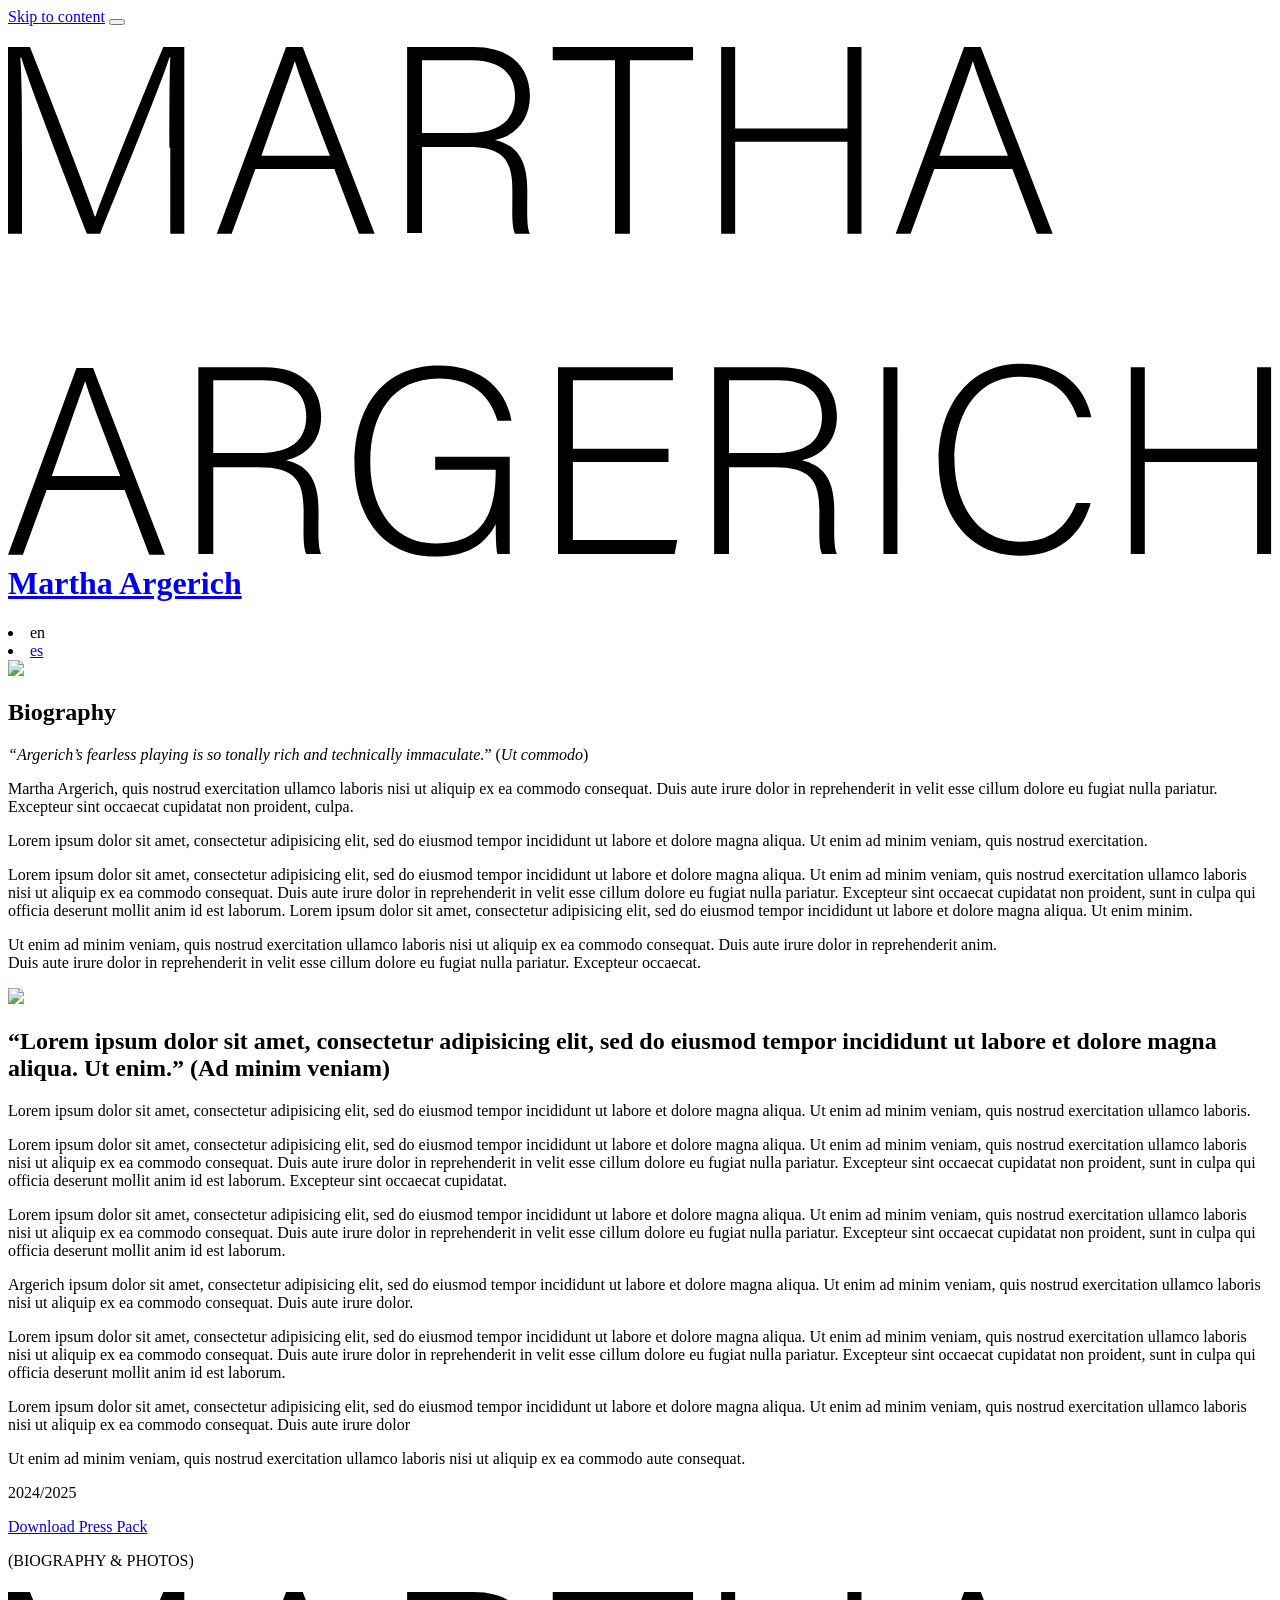
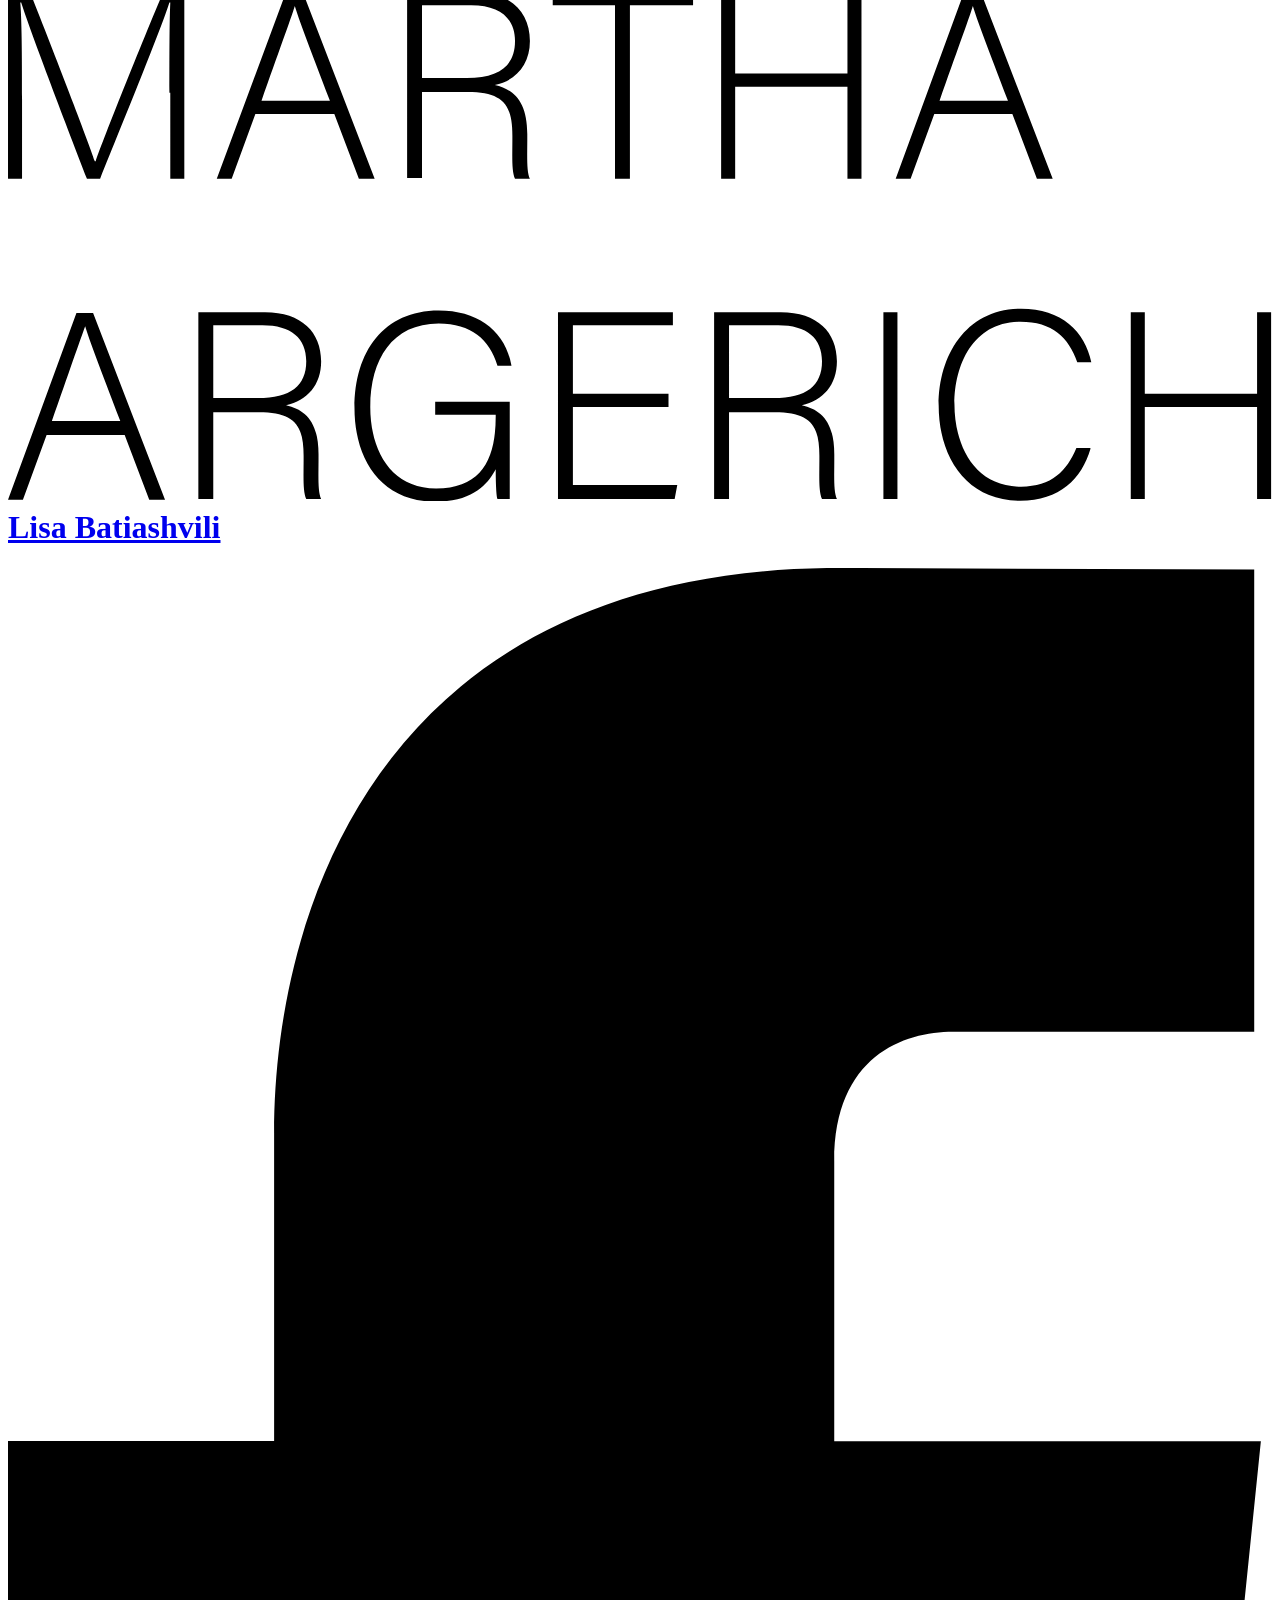
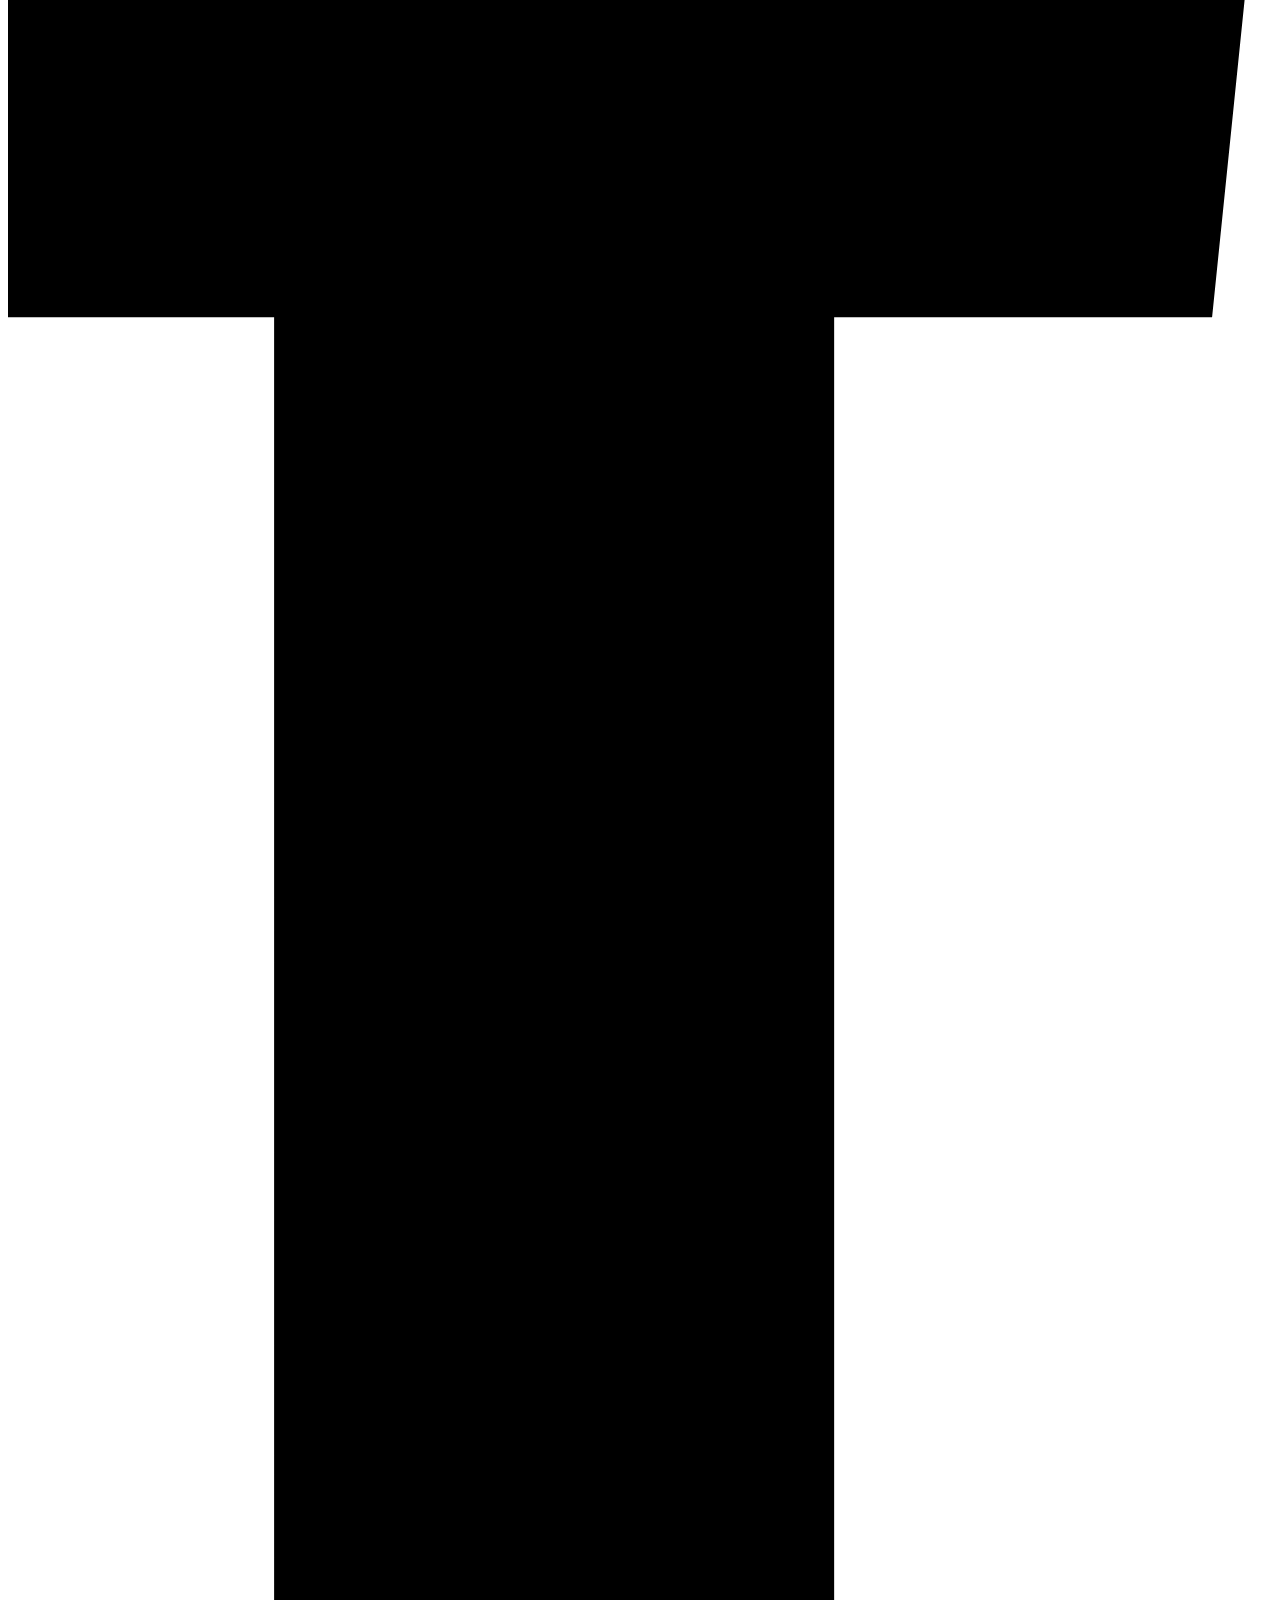
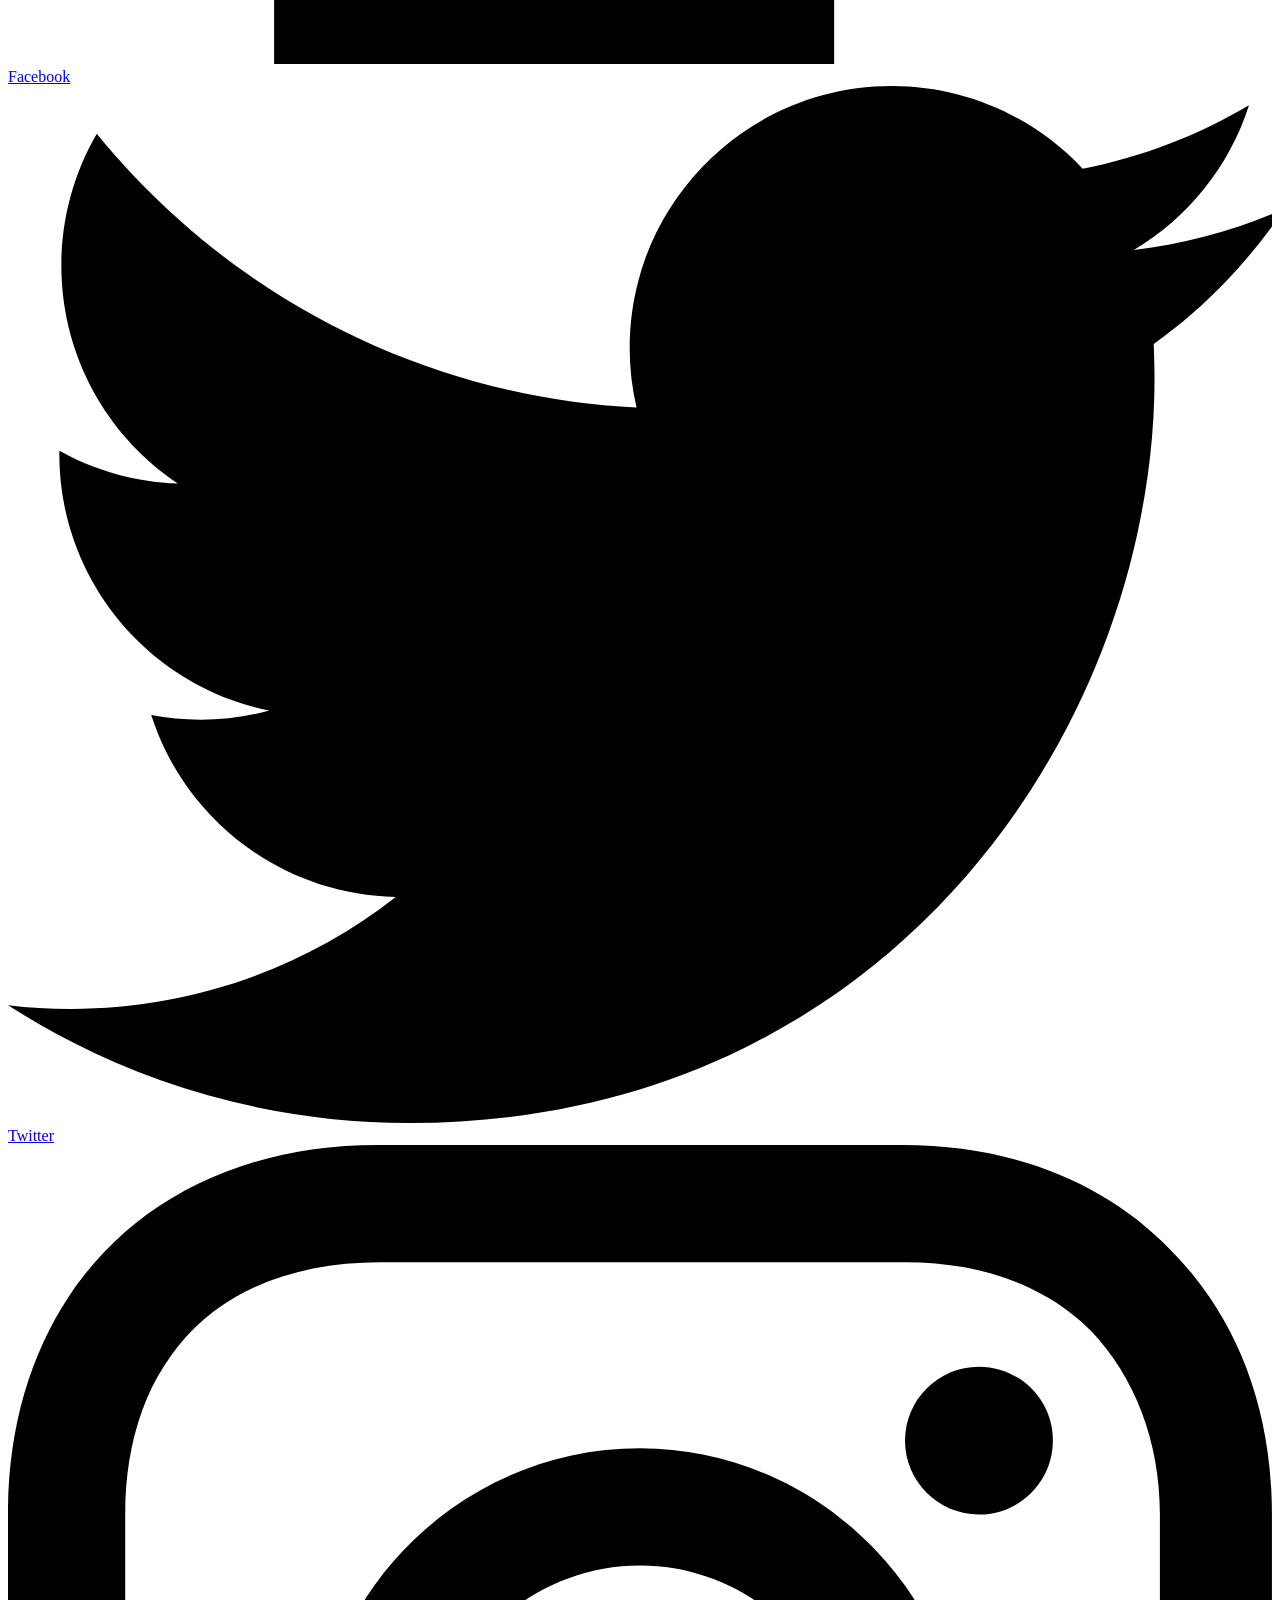
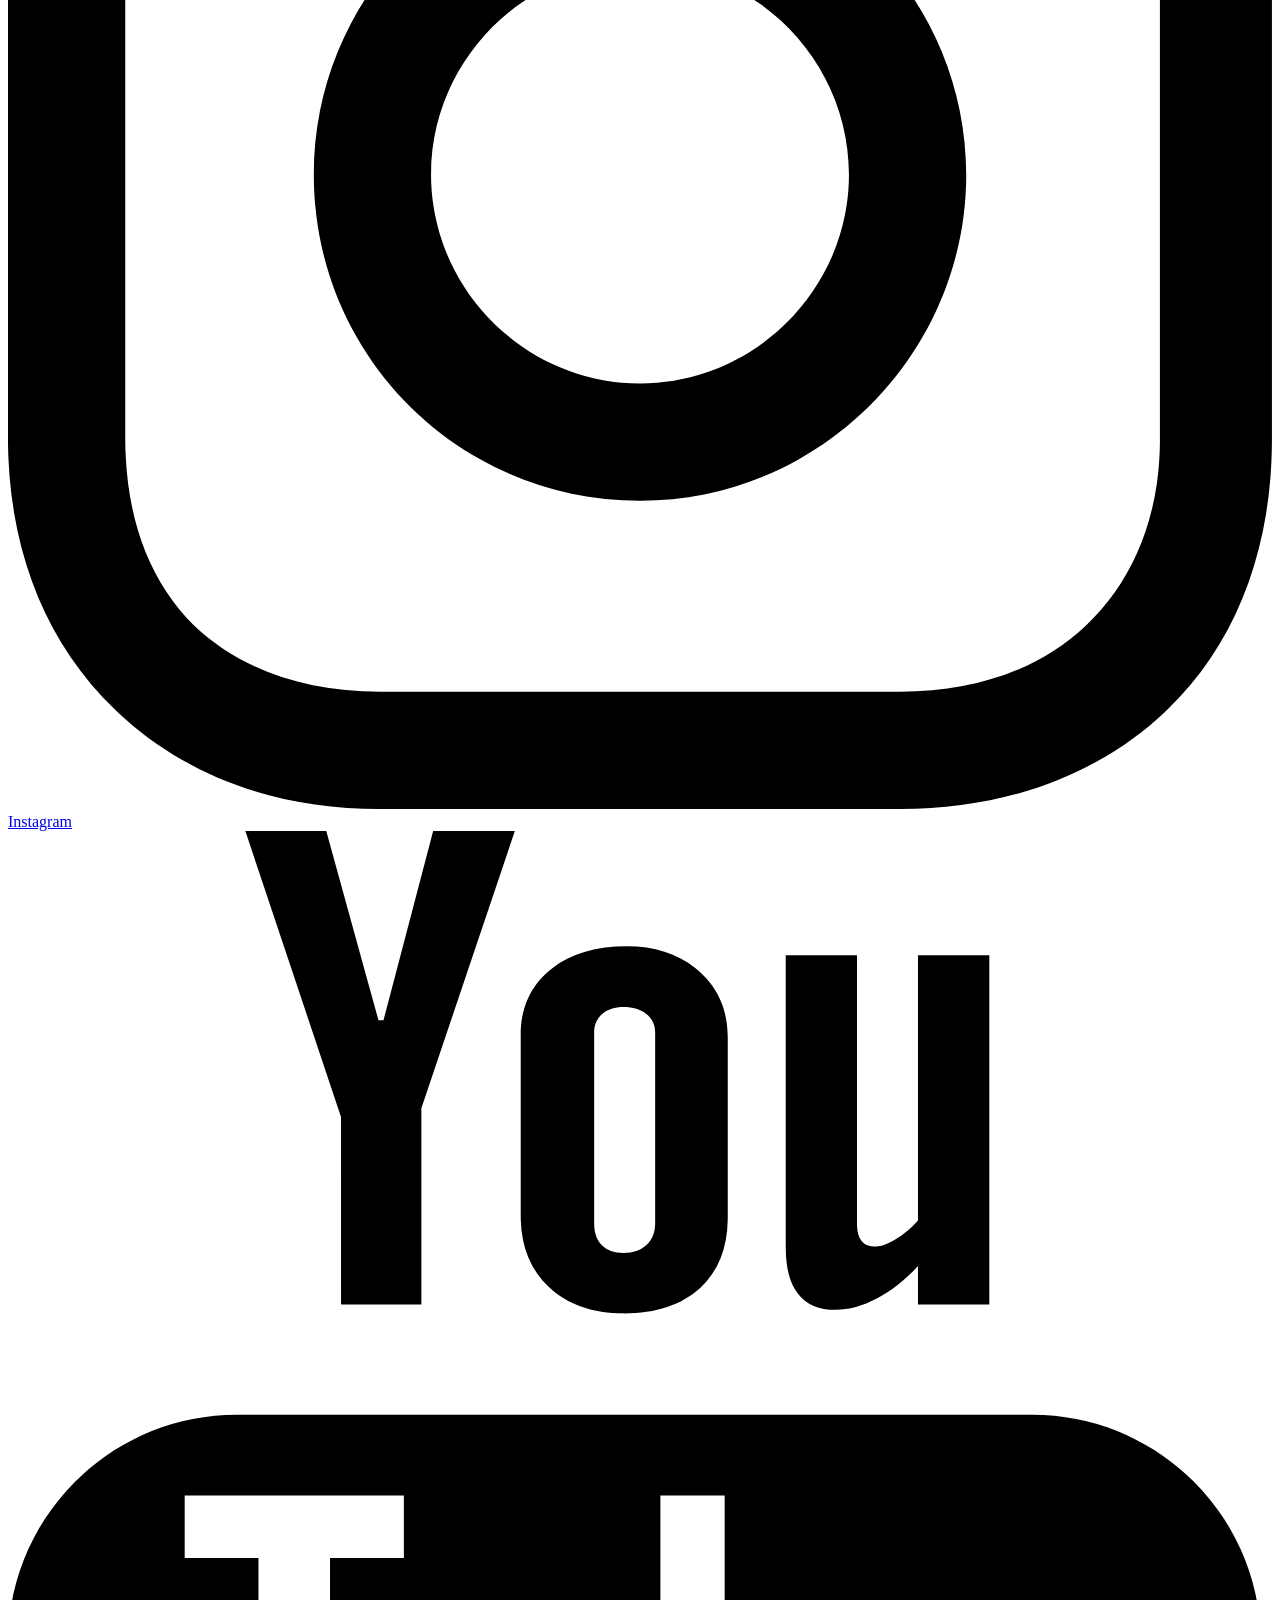
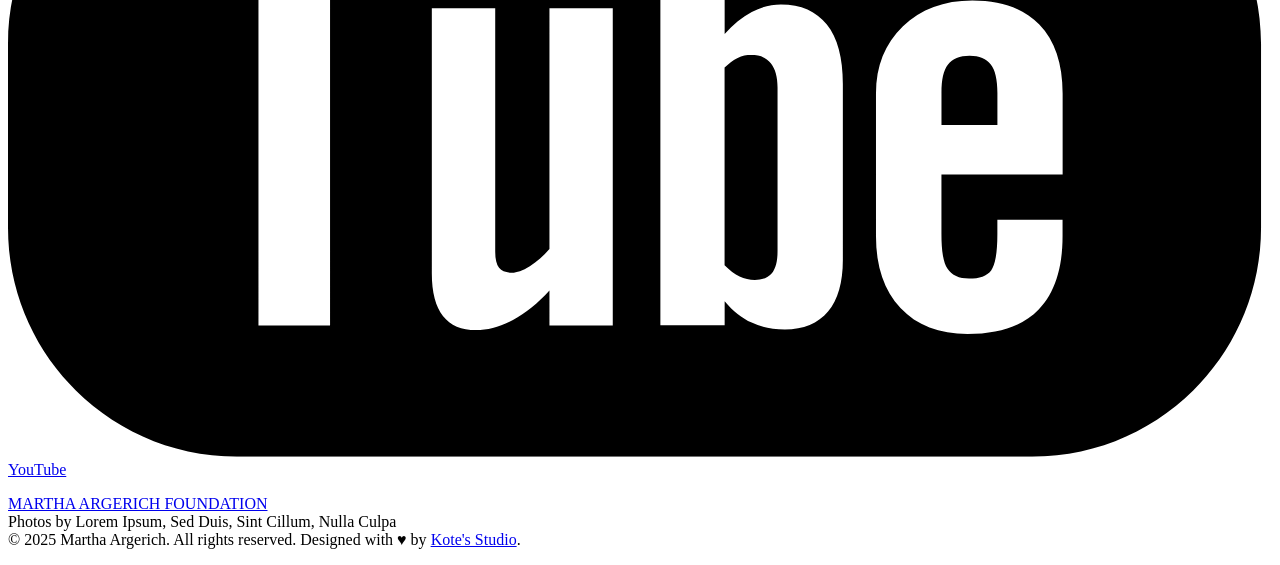
==== biography.html @ a5f51082 "update html files" ====
<!DOCTYPE html>
<html lang="en-US">
<head>
	<title>Biography | Martha Argerich</title>
	<meta charset="utf-8">
	<meta name="viewport" content="width=device-width, initial-scale=1.0">

	<!-- საიტის აიკონი, სადაც ჩატვირთვის ადგილას შეიძლება გამოჩნდეს ლოგო ან რაიმე ნიშანი. სამი მჭირდება ანდროიდზე რომ გამოჩნდეს? -->
	<link rel="apple-touch-icon" sizes="180x180" href="img/favicon_180.png">
	<link rel="icon" sizes="32x32" type="image/png" href="img/favicon_32.png">
	<link rel="icon" sizes="16x16" type="image/png" href="img/favicon_16.png">

	
	<!-- <link rel="stylesheet" type="text/css" href="css/bootstrap-reboot.css">
	<link rel="stylesheet" type="text/css" href="css/bootstrap-grid.css">
	<link rel="stylesheet" type="text/css" href="css/bootstrap.css"> -->
	<link rel="stylesheet" type="text/css" href="css/all.css">
	<link rel="stylesheet" type="text/css" href="css/fonts.css">
	<!-- <link rel="stylesheet" type="text/css" href="css/swiper-bundle.css"> -->
	<link rel="stylesheet" type="text/css" href="css/swiper-bundle.min.css"> <!-- The latest version -->
	<link rel="stylesheet" type="text/css" href="css/main.css">
	<link rel="stylesheet" type="text/css" href="css/style.css?v=20260331">
</head>
<body class="home page-template page-template-templates page-template-page-home page-template-templatespage-home-php page page-id-5 chrome windows js biogr-page">
	<div id="page" class="site">
		<a class="skip-link screen-reader-text" href="#content">Skip to content</a>
		<button id="mobile-menu-toggle" class="menu-toggle rsNavItem" aria-controls="primary-menu" aria-expanded="false">
			<div class="burger-icon">
				<span></span>
				<span></span>
				<span></span>
				<span></span>
			</div>
		</button>
		<header id="masthead" class="site-header row rsNavItem" role="banner">
			<div class="site-branding">
				<h1 class="site-title">
					<a href="index.html" rel="home">
						<svg data-icon="logo" viewBox="0 0 144.1 58.1" class="icon icon-logo">
							<use xlink:href="#icon-logo"></use>
						</svg>
						<span class="hidden">Martha Argerich</span>
					</a>
				</h1>
			</div><!-- .site-branding -->
			<nav class="lang-navigation" role="navigation">
				<li>
					<span class="lang lang-en">en</span>
				</li>
				<li>
					<a href="javascript:void(0)" class="lang">
						<span class="lang lang-de">es</span>
					</a></li>		
			</nav><!-- #site-navigation -->
		</header>
		<div id="content" class="site-content row">
			<div id="primary" class="content-area">
				<main id="main" class="site-main biography-main">
					<section class="row bio">
						<div class="bio-img full-bleed">
							<img class="hidden" src="img/5-1600x2134.webp">
						</div>
						<div class="center-blk">
							<div class="row bio-blk">
								<h2 class="has-flourish txt-bronze">Biography
									<span class="flourish-corner border-bronze"></span>
								</h2>
								<p><em>“Argerich’s fearless playing is so tonally rich and technically immaculate.</em>” (<em>Ut commodo</em>)</p>
								<p>Martha Argerich, quis nostrud exercitation ullamco laboris nisi ut aliquip ex ea commodo consequat. Duis aute irure dolor in reprehenderit in  velit esse cillum dolore eu fugiat nulla pariatur. Excepteur sint occaecat cupidatat non proident, culpa.</p>
								<p>Lorem ipsum dolor sit amet, consectetur adipisicing elit, sed do eiusmod tempor incididunt ut labore et dolore magna aliqua. Ut enim ad minim veniam, quis nostrud exercitation.</p>
								<p>Lorem ipsum dolor sit amet, consectetur adipisicing elit, sed do eiusmod tempor incididunt ut labore et dolore magna aliqua. Ut enim ad minim veniam, quis nostrud exercitation ullamco laboris nisi ut aliquip ex ea commodo consequat. Duis aute irure dolor in reprehenderit in  velit esse cillum dolore eu fugiat nulla pariatur. Excepteur sint occaecat cupidatat non proident, sunt in culpa qui officia deserunt mollit anim id est laborum. Lorem ipsum dolor sit amet, consectetur adipisicing elit, sed do eiusmod tempor incididunt ut labore et dolore magna aliqua. Ut enim minim.</p>
								<p>Ut enim ad minim veniam, quis nostrud exercitation ullamco laboris nisi ut aliquip ex ea commodo consequat. Duis aute irure dolor in reprehenderit anim.<br>Duis aute irure dolor in reprehenderit in  velit esse cillum dolore eu fugiat nulla pariatur. Excepteur occaecat.</p>
								</div>
							</div>
					</section>
					<section class="row bio">
						<div class="bio-img full-bleed full-bleed1">
							<img class="hidden" src="img/Singer-2-1600x1199.webp">
						</div>
						<div class="center-blk">
							<div class="row bio-blk">
								<h2 class="has-flourish txt-bronze">“Lorem ipsum dolor sit amet, consectetur adipisicing elit, sed do eiusmod tempor incididunt ut labore et dolore magna aliqua. Ut enim.” (Ad minim veniam)
									<span class="flourish-corner border-bronze"></span>
								</h2>
								<p>Lorem ipsum dolor sit amet, consectetur adipisicing elit, sed do eiusmod tempor incididunt ut labore et dolore magna aliqua. Ut enim ad minim veniam, quis nostrud exercitation ullamco laboris.</p>
								<p>Lorem ipsum dolor sit amet, consectetur adipisicing elit, sed do eiusmod tempor incididunt ut labore et dolore magna aliqua. Ut enim ad minim veniam, quis nostrud exercitation ullamco laboris nisi ut aliquip ex ea commodo consequat. Duis aute irure dolor in reprehenderit in  velit esse cillum dolore eu fugiat nulla pariatur. Excepteur sint occaecat cupidatat non proident, sunt in culpa qui officia deserunt mollit anim id est laborum. Excepteur sint occaecat cupidatat.</p>
								<p>Lorem ipsum dolor sit amet, consectetur adipisicing elit, sed do eiusmod tempor incididunt ut labore et dolore magna aliqua. Ut enim ad minim veniam, quis nostrud exercitation ullamco laboris nisi ut aliquip ex ea commodo consequat. Duis aute irure dolor in reprehenderit in  velit esse cillum dolore eu fugiat nulla pariatur. Excepteur sint occaecat cupidatat non proident, sunt in culpa qui officia deserunt mollit anim id est laborum.</p>
								<p>Argerich ipsum dolor sit amet, consectetur adipisicing elit, sed do eiusmod tempor incididunt ut labore et dolore magna aliqua. Ut enim ad minim veniam, quis nostrud exercitation ullamco laboris nisi ut aliquip ex ea commodo consequat. Duis aute irure dolor.</p>
								<div class="m-top-30">Lorem ipsum dolor sit amet, consectetur adipisicing elit, sed do eiusmod tempor incididunt ut labore et dolore magna aliqua. Ut enim ad minim veniam, quis nostrud exercitation ullamco laboris nisi ut aliquip ex ea commodo consequat. Duis aute irure dolor in reprehenderit in  velit esse cillum dolore eu fugiat nulla pariatur. Excepteur sint occaecat cupidatat non proident, sunt in culpa qui officia deserunt mollit anim id est laborum.
									<p></p>
									<p>Lorem ipsum dolor sit amet, consectetur adipisicing elit, sed do eiusmod tempor incididunt ut labore et dolore magna aliqua. Ut enim ad minim veniam, quis nostrud exercitation ullamco laboris nisi ut aliquip ex ea commodo consequat. Duis aute irure dolor</p>
									<p>Ut enim ad minim veniam, quis nostrud exercitation ullamco laboris nisi ut aliquip ex ea commodo aute consequat.</p>
									<p>2024/2025</p>
								</div>
							</div>
						</div>
					</section>
					<div class="center-blk">
						<div class="row p-pack-btn">
							<a class="btn btn-rect" href="javascript:void(0)" target="_blank">Download Press Pack</a>
							<p>(BIOGRAPHY &amp; PHOTOS)</p>
						</div>
					</div>
				</main>
			</div>
		</div>
		<footer id="colophon" class="site-footer" role="contentinfo">
			<div class="center-blk">
				<div class="site-branding">
					<h1 class="site-title">
						<a href="index.html" rel="home">
							<svg data-icon="logo" viewBox="0 0 144.1 58.1" class="icon icon-logo">
								<use xlink:href="#icon-logo"></use>
							</svg>
							<span class="hidden">Lisa Batiashvili</span>
						</a>
					</h1>
				</div><!-- .site-branding -->
				<div class="site-info">
					<div class="social-icons">
						<a href="javascript:void(0)" title="Facebook">
							<svg data-icon="fb" viewBox="0 0 15 32" class="icon icon-fb">
								<use xlink:href="#icon-fb"></use>
							</svg>
							<span>Facebook</span>
						</a>
						<a href="javascript:void(0)" title="Twitter">
							<svg data-icon="twitter" viewBox="0 0 39 32" class="icon icon-twitter">
								<use xlink:href="#icon-twitter"></use>
							</svg>
							<span>Twitter</span>
						</a>
						<a href="javascript:void(0)" title="Instagram">
							<svg data-icon="instagram" viewBox="0 0 32 32" class="icon icon-instagram">
								<use xlink:href="#icon-instagram"></use>
							</svg>
							<span>Instagram</span>
						</a>
						<a href="javascript:void(0)" title="YouTube">
							<svg data-icon="you-tube" viewBox="0 0 33 32" class="icon icon-you-tube">
								<use xlink:href="#icon-you-tube"></use>
							</svg><span>YouTube</span>
						</a>
					</div>
					<p>
						<a href="javascript:void(0)" target="_blank">MARTHA ARGERICH FOUNDATION</a><br>Photos by Lorem Ipsum, Sed Duis, Sint Cillum, Nulla Culpa<br>© 2025  Martha Argerich. All rights reserved. Designed with ♥︎ by 
						<a href="javascript:void(0)" target="_blank">Kote's Studio</a>.
					</p>
				</div><!-- .site-info -->
			</div>
		</footer>
	</div>
	<nav id="mobile-menu" class="mobile-menu" style="display:none;">
		<div class="menu-wrap">
			<div class="site-branding site-branding-position">
				<h1 class="site-title">
					<a href="index.html" rel="home">
						<svg data-icon="logo" viewBox="0 0 144.1 58.1" class="icon icon-logo">
							<use xlink:href="#icon-logo"></use>
						</svg>
						<span class="hidden">Lisa Batiashvili</span>
					</a>
				</h1>
			</div><!-- .site-branding -->
			<div class="menu-over">
				<div class="mobile-menu-container">
					<ul id="primary-menu" class="menu">
						<li id="menu-item-22" class="menu-item menu-item-type-post_type menu-item-object-page menu-item-home page_item page-item-5 menu-item-22">
							<a href="index.html">Home</a>
						</li>
						<li id="menu-item-19" class="menu-item menu-item-type-post_type menu-item-object-page menu-item-has-children current-menu-item menu-item-19 current_page_item">
							<a href="biography.html">Biography</a>
							<ul class="sub-menu">
								<li id="menu-item-1687" class="menu-item menu-item-type-custom menu-item-object-custom menu-item-1687">
									<a href="javascript:void(0)">Foundation</a>
								</li>
							</ul>
						</li>
						<li id="menu-item-1788" class="menu-item menu-item-type-post_type_archive menu-item-object-show menu-item-1788">
							<a href="schedule.html">Schedule</a>
						</li>
						<li id="menu-item-24" class="menu-item menu-item-type-post_type_archive menu-item-object-recording menu-item-24">
							<a href="recordings.html">Recordings</a>
						</li>
						<li id="menu-item-39" class="menu-item menu-item-type-post_type menu-item-object-page menu-item-39">
							<a href="news.html">News</a>
						</li>
						<li id="menu-item-23" class="menu-item menu-item-type-post_type_archive menu-item-object-press menu-item-23">
							<a href="press.html">Press</a>
						</li>
						<li id="menu-item-21" class="menu-item menu-item-type-post_type menu-item-object-page menu-item-21">
							<a href="photos.html">Photos</a>
						</li>
						<li id="menu-item-179" class="menu-item menu-item-type-post_type_archive menu-item-object-video menu-item-179">
							<a href="videos.html">Videos</a>
						</li>
						<li id="menu-item-20" class="menu-item menu-item-type-post_type menu-item-object-page menu-item-20">
							<a href="contact.html">Contact</a>
						</li>
					</ul>
				</div>
				<div class="row menu-bottom rsNavItem">
					<nav class="lang-navigation" role="navigation">
						<li>
							<span class="lang lang-en">en</span>
						</li>
						<li>
							<a href="javascript:void(0)" class="lang">
								<span class="lang lang-de">es</span>
							</a>
						</li>
					</nav><!-- #site-navigation -->
					<div class="social-icons">
						<a href="javascript:void(0)" title="Facebook">
							<svg data-icon="fb" viewBox="0 0 15 32" class="icon icon-fb">
								<use xlink:href="#icon-fb"></use>
							</svg>
							<span>Facebook</span>
						</a>
						<a href="javascript:void(0)" title="Twitter">
							<svg data-icon="twitter" viewBox="0 0 39 32" class="icon icon-twitter">
								<use xlink:href="#icon-twitter"></use>
							</svg>
							<span>Twitter</span>
						</a>
						<a href="javascript:void(0)" title="Instagram">
							<svg data-icon="instagram" viewBox="0 0 32 32" class="icon icon-instagram">
								<use xlink:href="#icon-instagram"></use>
							</svg>
							<span>Instagram</span>
						</a>
						<a href="javascript:void(0)" title="YouTube">
							<svg data-icon="you-tube" viewBox="0 0 33 32" class="icon icon-you-tube">
								<use xlink:href="#icon-you-tube"></use>
							</svg>
							<span>YouTube</span>
						</a>
					</div>
				</div>
			</div>
		</div>
		<div id="knockout" class="knockout"></div>
	</nav>
	<span class="hidden">
		<svg style="position: absolute; width: 0; height: 0; overflow: hidden;" version="1.1" xmlns="http://www.w3.org/2000/svg" xmlns:xlink="http://www.w3.org/1999/xlink">
		<defs>
			<symbol id="icon-404" viewBox="0 0 28 32">
				<title>404</title>
				<path d="M13.872 32l-13.862-7.991-0-0.038-0.010-15.962 13.852-8.009 13.862 7.991v0.038l0.009 15.963-13.851 8.008zM0.14 23.934l13.732 7.916 13.721-7.933-0.009-15.85-13.732-7.916-13.722 7.934 0.010 15.849z"></path>
				<path d="M17.086 30.162l-13.844-4.273-0.008-0.033-3.213-14.092 10.623-9.853 13.844 4.273 0.008 0.033 3.212 14.093-10.623 9.852zM3.342 25.796l13.714 4.233 10.523-9.759-3.19-13.993-13.714-4.233-10.523 9.76 3.19 13.993z"></path>
				<path d="M7.703 17.392h1.981v0.054c0 0.054-0.036 0.080-0.107 0.080h-1.874v2.892h-0.161v-2.892h-4.646c-0.049 0-0.079-0.006-0.090-0.017s-0.021-0.028-0.030-0.050l-0.013-0.054 4.847-6.373h0.094v6.359zM7.543 11.568c0-0.036 0-0.074 0-0.114s0.004-0.080 0.013-0.12l-4.606 6.058h4.592v-5.824z"></path>
				<path d="M17.182 15.732c0 0.821-0.088 1.532-0.264 2.132s-0.415 1.097-0.716 1.489c-0.301 0.393-0.654 0.684-1.058 0.874s-0.831 0.285-1.282 0.285c-0.451 0-0.878-0.095-1.282-0.285s-0.756-0.481-1.058-0.874c-0.301-0.393-0.54-0.889-0.716-1.489s-0.264-1.311-0.264-2.132c0-0.821 0.088-1.532 0.264-2.132s0.415-1.098 0.716-1.493c0.301-0.395 0.654-0.688 1.058-0.88s0.831-0.288 1.282-0.288c0.451 0 0.878 0.096 1.282 0.288s0.756 0.485 1.058 0.88c0.301 0.395 0.54 0.893 0.716 1.493s0.264 1.311 0.264 2.132zM17.008 15.732c0-0.803-0.084-1.497-0.251-2.082s-0.394-1.068-0.679-1.449c-0.286-0.382-0.619-0.665-1.001-0.85s-0.787-0.278-1.215-0.278-0.835 0.093-1.218 0.278c-0.384 0.185-0.72 0.469-1.008 0.85s-0.515 0.865-0.683 1.449c-0.167 0.585-0.251 1.279-0.251 2.082s0.084 1.497 0.251 2.082c0.167 0.585 0.395 1.067 0.683 1.446s0.624 0.66 1.008 0.843c0.384 0.183 0.79 0.274 1.218 0.274s0.833-0.091 1.215-0.274c0.382-0.183 0.715-0.464 1.001-0.843s0.512-0.861 0.679-1.446c0.167-0.584 0.251-1.279 0.251-2.082z"></path>
				<path d="M23.233 17.392h1.981v0.054c0 0.054-0.036 0.080-0.107 0.080h-1.874v2.892h-0.161v-2.892h-4.646c-0.049 0-0.079-0.006-0.090-0.017s-0.021-0.028-0.030-0.050l-0.013-0.054 4.847-6.373h0.094v6.359zM23.073 11.568c0-0.036 0-0.074 0-0.114s0.004-0.080 0.013-0.12l-4.606 6.058h4.592v-5.824z"></path>
			</symbol>
			<symbol id="icon-logo" viewBox="0 0 144.1 58.1">
				<title>logo</title>
					<path d="M18.4,11.5c0-4.2,0-8.2,0.1-10.3h-0.1c-0.9,2.9-5.2,13.4-7.9,20.1H9c-2-5.2-6.5-16.9-7.5-20.1H1.4c0.2,2.4,0.2,7.4,0.2,11
						v9.1H0V0h2.5c2.9,7.3,6.6,16.9,7.4,19.3h0.1c0.5-1.6,4.7-12.2,7.7-19.3h2.4v21.3h-1.6V11.5z M28.2,13.9l-2.7,7.4h-1.7L31.7,0h1.9
						l8.2,21.3H40l-2.8-7.4H28.2z M36.7,12.4c-2.4-6.3-3.6-9.4-4-10.8h0c-0.5,1.6-1.9,5.4-3.8,10.8H36.7z M47.2,11.3v9.9h-1.7V0h7.6
						c4.2,0,6.4,2.3,6.4,5.6c0,2.7-1.6,4.5-4,5c2.2,0.5,3.7,1.9,3.7,5.6V17c0,1.5-0.1,3.5,0.3,4.3h-1.7c-0.4-0.9-0.3-2.6-0.3-4.4v-0.5
						c0-3.5-1-5-5.1-5H47.2z M47.2,9.8h5.1c3.7,0,5.5-1.4,5.5-4.2c0-2.6-1.7-4.1-5-4.1h-5.6V9.8z M69.3,1.5h-7.2V0h16v1.5h-7.2v19.8h-1.7
						V1.5z M81.3,0h1.6v9.3h12.8V0h1.6v21.3h-1.6V10.8H82.9v10.5h-1.6V0z M105.6,13.9l-2.7,7.4h-1.7L109,0h1.9l8.2,21.3h-1.8l-2.8-7.4
						H105.6z M114,12.4c-2.4-6.3-3.6-9.4-4-10.8h0c-0.5,1.6-1.9,5.4-3.8,10.8H114z M4.4,50.5l-2.7,7.4H0l7.8-21.3h1.9l8.2,21.3h-1.8
						l-2.8-7.4H4.4z M12.8,48.9c-2.4-6.3-3.6-9.4-4-10.8h0C8.2,39.7,6.9,43.5,5,48.9H12.8z M23.4,47.9v9.9h-1.7V36.5h7.6
						c4.2,0,6.4,2.3,6.4,5.6c0,2.7-1.6,4.5-4,5c2.2,0.5,3.7,1.9,3.7,5.6v0.8c0,1.5-0.1,3.5,0.3,4.3H34c-0.4-0.9-0.3-2.6-0.3-4.4v-0.5
						c0-3.5-1-5-5.1-5H23.4z M23.4,46.3h5.1c3.7,0,5.5-1.4,5.5-4.2c0-2.6-1.7-4.1-5-4.1h-5.6V46.3z M57.2,57.8h-1.4
						c-0.1-0.2-0.2-1.3-0.2-3.4c-0.8,1.5-2.4,3.7-6.9,3.7c-6.1,0-9.2-4.7-9.2-10.7c0-6.4,3.3-11.1,9.6-11.1c4.6,0,7.6,2.4,8.3,6.3h-1.6
						c-0.9-3-3-4.8-6.7-4.8c-5.3,0-7.8,4.1-7.8,9.5c0,4.9,2.3,9.3,7.5,9.3c5.3,0,6.8-3.5,6.8-8.2v-0.2h-6.9v-1.5h8.5V57.8z M75.3,47.3
						H64.4v8.9h11.9L76,57.8H62.7V36.5h13.1V38H64.4v7.8h10.9V47.3z M82.2,47.9v9.9h-1.7V36.5h7.6c4.2,0,6.4,2.3,6.4,5.6
						c0,2.7-1.6,4.5-4,5c2.2,0.5,3.7,1.9,3.7,5.6v0.8c0,1.5-0.1,3.5,0.3,4.3h-1.7c-0.4-0.9-0.3-2.6-0.3-4.4v-0.5c0-3.5-1-5-5.1-5H82.2z
						 M82.2,46.3h5.1c3.7,0,5.5-1.4,5.5-4.2c0-2.6-1.7-4.1-5-4.1h-5.6V46.3z M101.4,36.5v21.3h-1.6V36.5H101.4z M123.4,52.1
						c-1,3.4-3.5,5.9-8,5.9c-6.1,0-9.3-4.9-9.3-10.9c0-5.8,3.2-11,9.4-11c4.6,0,7.3,2.6,8,6.1h-1.6c-1-2.8-2.8-4.6-6.5-4.6
						c-5.3,0-7.5,4.8-7.5,9.4c0,4.6,2.2,9.4,7.6,9.4c3.5,0,5.2-1.8,6.3-4.4H123.4z M128,36.5h1.6v9.3h12.8v-9.3h1.6v21.3h-1.6V47.3h-12.8
						v10.5H128V36.5z"/></path>
				<!-- <path d="M41.507 13.753h-4.298c-0.080 0-0.148-0.028-0.203-0.084s-0.084-0.124-0.084-0.203v-7.785c0-0.080 0.028-0.148 0.084-0.203s0.123-0.083 0.203-0.083c0.080 0 0.149 0.027 0.209 0.083s0.090 0.123 0.090 0.203v7.487h4c0.080 0 0.15 0.029 0.209 0.090s0.090 0.129 0.090 0.209-0.029 0.148-0.090 0.203c-0.060 0.055-0.129 0.083-0.209 0.083z"></path>
				<path d="M44.145 13.467v-7.785c0-0.080 0.028-0.148 0.084-0.203s0.123-0.083 0.203-0.083c0.080 0 0.15 0.027 0.209 0.083s0.090 0.123 0.090 0.203v7.785c0 0.080-0.030 0.148-0.090 0.203s-0.13 0.084-0.209 0.084-0.147-0.028-0.203-0.084c-0.055-0.056-0.084-0.125-0.084-0.203z"></path>
				<path d="M48.468 7.448c0.016 0.796 0.82 1.345 2.412 1.648h0.024c0.915 0.167 1.624 0.421 2.126 0.764 0.613 0.398 0.919 0.925 0.919 1.583s-0.309 1.208-0.925 1.653c-0.617 0.447-1.34 0.669-2.167 0.669-1.051-0.009-2.078-0.41-3.081-1.206-0.127-0.112-0.139-0.235-0.036-0.37 0.048-0.056 0.107-0.087 0.179-0.096s0.135 0.011 0.191 0.060c0.899 0.724 1.815 1.082 2.746 1.075 0.732 0 1.345-0.183 1.839-0.549 0.478-0.342 0.716-0.756 0.716-1.242 0-0.892-0.872-1.501-2.615-1.827h-0.024c-1.887-0.349-2.83-1.070-2.83-2.161 0-0.62 0.284-1.138 0.854-1.552s1.248-0.621 2.035-0.621c0.342 0 0.687 0.059 1.033 0.173 0.346 0.116 0.615 0.227 0.806 0.335s0.437 0.26 0.74 0.459c0.144 0.096 0.168 0.22 0.072 0.37-0.087 0.143-0.206 0.168-0.358 0.072-0.287-0.183-0.519-0.327-0.699-0.43s-0.418-0.205-0.716-0.305c-0.299-0.099-0.592-0.149-0.878-0.149-0.668 0-1.238 0.168-1.708 0.502-0.436 0.327-0.655 0.709-0.655 1.146z"></path>
				<path d="M62.2 13.741l-0.107 0.012c-0.136 0-0.227-0.064-0.275-0.191l-0.74-1.97h-3.809l-0.74 1.97c-0.048 0.127-0.139 0.191-0.275 0.191l-0.107-0.012c-0.072-0.032-0.125-0.085-0.161-0.161s-0.038-0.149-0.006-0.221l2.902-7.751c0.055-0.119 0.155-0.179 0.299-0.179s0.235 0.060 0.275 0.179l2.902 7.751c0.032 0.072 0.032 0.145 0 0.221s-0.084 0.129-0.155 0.161zM59.179 6.517l-1.696 4.49h3.379l-1.684-4.49z"></path>
				<path d="M36.921 27.256v-7.785c0-0.080 0.028-0.148 0.084-0.203s0.123-0.083 0.203-0.083h1.862c0.574 0 1.063 0.203 1.469 0.609s0.609 0.917 0.609 1.535-0.267 1.141-0.8 1.571c0.478 0.168 0.87 0.455 1.176 0.865s0.46 0.874 0.46 1.391c0 0.661-0.233 1.224-0.699 1.69s-1.029 0.699-1.69 0.699h-2.4c-0.080 0-0.145-0.028-0.197-0.084-0.052-0.057-0.078-0.125-0.078-0.204zM37.506 22.754h1.564c0.414 0 0.766-0.145 1.057-0.435s0.435-0.641 0.435-1.052c0-0.41-0.145-0.762-0.435-1.057-0.291-0.294-0.643-0.442-1.057-0.442h-1.564v2.986zM37.506 26.957h2.090c0.493 0 0.915-0.175 1.266-0.525s0.529-0.776 0.537-1.278c-0.008-0.494-0.187-0.917-0.537-1.271s-0.772-0.531-1.266-0.531h-2.090v3.605z"></path>
				<path d="M50.128 27.531l-0.107 0.012c-0.136 0-0.227-0.064-0.275-0.191l-0.74-1.97h-3.81l-0.74 1.97c-0.047 0.128-0.139 0.191-0.275 0.191l-0.107-0.012c-0.072-0.032-0.125-0.085-0.161-0.161s-0.038-0.149-0.006-0.221l2.902-7.751c0.055-0.119 0.155-0.179 0.299-0.179s0.235 0.060 0.275 0.179l2.902 7.751c0.032 0.072 0.032 0.145 0 0.221s-0.083 0.129-0.155 0.161zM47.107 20.306l-1.696 4.49h3.379l-1.683-4.49z"></path>
				<path d="M54.725 27.256v-7.487h-2.519c-0.080 0-0.148-0.030-0.203-0.089s-0.084-0.13-0.084-0.209c0-0.080 0.028-0.148 0.084-0.203s0.123-0.083 0.203-0.083h5.612c0.080 0 0.148 0.027 0.203 0.083s0.084 0.123 0.084 0.203c0 0.080-0.028 0.15-0.084 0.209s-0.124 0.089-0.203 0.089h-2.519v7.487c0 0.080-0.028 0.148-0.084 0.203s-0.124 0.084-0.203 0.084c-0.080 0-0.148-0.028-0.203-0.084s-0.084-0.125-0.084-0.203z"></path>
				<path d="M60.803 27.256v-7.785c0-0.080 0.028-0.148 0.084-0.203s0.123-0.083 0.203-0.083c0.080 0 0.149 0.027 0.209 0.083s0.090 0.123 0.090 0.203v7.785c0 0.080-0.029 0.148-0.090 0.203s-0.13 0.084-0.209 0.084c-0.080 0-0.148-0.028-0.203-0.084s-0.084-0.125-0.084-0.203z"></path>
				<path d="M70.475 27.531l-0.107 0.012c-0.136 0-0.227-0.064-0.275-0.191l-0.74-1.97h-3.81l-0.74 1.97c-0.048 0.128-0.139 0.191-0.275 0.191l-0.107-0.012c-0.072-0.032-0.125-0.085-0.161-0.161s-0.038-0.149-0.006-0.221l2.902-7.751c0.055-0.119 0.155-0.179 0.299-0.179s0.235 0.060 0.275 0.179l2.902 7.751c0.032 0.072 0.032 0.145 0 0.221s-0.083 0.129-0.155 0.161zM67.454 20.306l-1.696 4.49h3.379l-1.683-4.49z"></path>
				<path d="M73.257 21.237c0.016 0.796 0.82 1.345 2.412 1.648h0.024c0.915 0.167 1.624 0.421 2.126 0.764 0.613 0.398 0.919 0.925 0.919 1.583s-0.309 1.208-0.925 1.653c-0.617 0.447-1.34 0.669-2.167 0.669-1.051-0.009-2.078-0.41-3.081-1.206-0.127-0.112-0.139-0.235-0.036-0.37 0.048-0.056 0.107-0.087 0.179-0.096s0.135 0.012 0.191 0.060c0.899 0.724 1.815 1.082 2.746 1.075 0.732 0 1.345-0.183 1.839-0.549 0.478-0.342 0.717-0.756 0.717-1.242 0-0.892-0.872-1.501-2.615-1.827h-0.024c-1.887-0.349-2.83-1.070-2.83-2.161 0-0.62 0.284-1.138 0.854-1.552s1.248-0.621 2.035-0.621c0.342 0 0.687 0.059 1.033 0.173 0.346 0.116 0.615 0.227 0.806 0.335s0.437 0.26 0.74 0.459c0.143 0.096 0.167 0.22 0.072 0.37-0.088 0.143-0.207 0.168-0.359 0.072-0.287-0.183-0.519-0.327-0.699-0.43s-0.418-0.205-0.716-0.305c-0.299-0.099-0.591-0.15-0.878-0.15-0.668 0-1.238 0.168-1.708 0.502-0.436 0.327-0.655 0.709-0.655 1.146z"></path>
				<path d="M86.177 27.256v-3.607h-4.298v3.607c0 0.080-0.030 0.148-0.090 0.203s-0.13 0.084-0.209 0.084c-0.080 0-0.148-0.028-0.203-0.084s-0.083-0.124-0.083-0.203v-7.785c0-0.080 0.027-0.148 0.083-0.203s0.123-0.083 0.203-0.083c0.080 0 0.149 0.027 0.209 0.083s0.090 0.123 0.090 0.203v3.606h4.298v-3.606c0-0.080 0.028-0.148 0.084-0.203s0.123-0.083 0.203-0.083c0.079 0 0.149 0.027 0.209 0.083s0.090 0.123 0.090 0.203v7.785c0 0.080-0.029 0.148-0.090 0.203s-0.13 0.084-0.209 0.084c-0.080 0-0.148-0.028-0.203-0.084s-0.084-0.125-0.084-0.203z"></path>
				<path d="M93.294 27.519c-0.048 0.016-0.094 0.025-0.137 0.025s-0.074-0.009-0.090-0.025c-0.072-0.024-0.119-0.072-0.143-0.143-0.008 0-0.012-0.008-0.012-0.024l-0.011-0.012-3.236-7.702c-0.032-0.072-0.032-0.145 0-0.221s0.083-0.129 0.155-0.162c0.072-0.032 0.146-0.033 0.221-0.006s0.129 0.078 0.161 0.149l2.985 7.117 2.997-7.117c0.024-0.072 0.073-0.121 0.149-0.149 0.075-0.027 0.149-0.026 0.221 0.006s0.124 0.086 0.155 0.162 0.032 0.149 0 0.221l-3.236 7.642c-0.016 0.12-0.072 0.199-0.167 0.239h-0.012z"></path>
				<path d="M99.635 27.256v-7.785c0-0.080 0.027-0.148 0.083-0.203s0.123-0.083 0.203-0.083c0.080 0 0.149 0.027 0.209 0.083s0.090 0.123 0.090 0.203v7.785c0 0.080-0.030 0.148-0.090 0.203s-0.13 0.084-0.209 0.084c-0.080 0-0.147-0.028-0.203-0.084s-0.083-0.125-0.083-0.203z"></path>
				<path d="M108.197 27.543h-4.299c-0.080 0-0.148-0.028-0.203-0.084s-0.083-0.124-0.083-0.203v-7.785c0-0.080 0.027-0.148 0.083-0.203s0.123-0.083 0.203-0.083c0.080 0 0.149 0.027 0.209 0.083s0.090 0.123 0.090 0.203v7.487h4.001c0.080 0 0.149 0.029 0.209 0.090s0.090 0.129 0.090 0.209-0.029 0.148-0.090 0.203c-0.060 0.055-0.13 0.083-0.209 0.083z"></path>
				<path d="M110.835 27.256v-7.785c0-0.080 0.028-0.148 0.084-0.203s0.123-0.083 0.203-0.083c0.080 0 0.15 0.027 0.209 0.083s0.090 0.123 0.090 0.203v7.785c0 0.080-0.030 0.148-0.090 0.203s-0.13 0.084-0.209 0.084-0.147-0.028-0.203-0.084c-0.055-0.056-0.084-0.125-0.084-0.203z"></path>
				<path d="M14.424 20.1h-4.299c-0.080 0-0.148-0.028-0.203-0.084s-0.084-0.123-0.084-0.203v-7.786c0-0.080 0.028-0.147 0.084-0.203s0.123-0.083 0.203-0.083c0.080 0 0.15 0.027 0.209 0.083s0.090 0.123 0.090 0.203v7.487h4c0.080 0 0.15 0.029 0.209 0.090s0.090 0.129 0.090 0.209c0 0.079-0.030 0.148-0.090 0.203s-0.129 0.084-0.209 0.084z"></path>
				<path d="M12.824 19.814v-7.785c0-0.080 0.028-0.147 0.084-0.203s0.123-0.084 0.203-0.084h1.863c0.573 0 1.063 0.204 1.469 0.609s0.609 0.917 0.609 1.534c0 0.617-0.267 1.141-0.8 1.571 0.478 0.167 0.87 0.456 1.176 0.866s0.46 0.874 0.46 1.391c0 0.661-0.233 1.224-0.699 1.69s-1.029 0.699-1.69 0.699h-2.4c-0.080 0-0.146-0.027-0.197-0.083-0.051-0.057-0.077-0.125-0.077-0.205zM13.409 15.312h1.564c0.414 0 0.766-0.146 1.057-0.435 0.29-0.291 0.435-0.641 0.435-1.050s-0.145-0.762-0.435-1.057c-0.291-0.294-0.644-0.442-1.057-0.442h-1.564v2.985zM13.409 19.516h2.090c0.493 0 0.915-0.175 1.266-0.525s0.529-0.776 0.537-1.278c-0.008-0.493-0.187-0.917-0.537-1.272s-0.773-0.531-1.266-0.531h-2.090v3.606z"></path>
				<path d="M13.873 31.922l-13.863-7.991-0.010-16.001 13.853-8.010 13.863 7.992 0.009 16.001-13.852 8.009zM0.437 23.684l13.436 7.746 13.426-7.762-0.010-15.509-13.436-7.746-13.426 7.762 0.010 15.509z"></path>
				<path d="M17.351 29.703l-0.119-0.033-13.512-3.763-3.527-13.703 10.103-9.906 0.118 0.033 13.513 3.763 3.527 13.704-10.103 9.905zM4.071 25.562l13.157 3.664 9.751-9.561-3.404-13.226-13.157-3.664-9.751 9.561 3.404 13.226z"></path> -->
			</symbol>
			<symbol id="icon-arrow" viewBox="0 0 44 32">
				<title>arrow</title>
				<path d="M43.788 16c0-0.39-0.236-0.907-0.475-1.157l-13.474-14.316c-0.629-0.651-1.649-0.727-2.381-0.064-0.655 0.589-0.672 1.739-0.066 2.381l10.816 11.473h-36.525c-0.931 0-1.686 0.753-1.686 1.684s0.754 1.684 1.686 1.684h36.525l-10.816 11.473c-0.605 0.642-0.563 1.763 0.066 2.381 0.662 0.653 1.761 0.594 2.381-0.064l13.474-14.314c0.396-0.39 0.469-0.765 0.475-1.159v0z"></path>
			</symbol>
			<symbol id="icon-close" viewBox="0 0 32 32">
				<title>close</title>
				<path d="M30.289 0.001l1.713 1.714-14.288 14.285 14.288 14.287-1.713 1.714-14.288-14.285-14.285 14.285-1.716-1.714 14.287-14.287-14.287-14.285 1.716-1.714 14.285 14.285 14.288-14.285z"></path>
			</symbol>
			<symbol id="icon-play-button" viewBox="0 0 25 32">
				<title>play-button</title>
				<path d="M24.108 14.401l-20.78-14.002c-1.458-0.999-3.328 0-3.328 1.601v27.999c0 1.601 1.87 2.6 3.328 1.601l20.78-14c1.041-0.801 1.041-2.402 0-3.2v0z"></path>
			</symbol>
			<symbol id="icon-quote" viewBox="0 0 48 32">
				<title>quote</title>
				<path d="M48 0c-11.788 0-21.333 9.549-21.333 21.333 0 5.868 4.8 10.667 10.663 10.667 5.868 0 10.667-4.8 10.667-10.667 0-5.863-4.747-10.663-10.612-10.663 3.629-8.056 10.615-10.67 10.615-10.67zM10.72 10.667c3.629-8.054 10.612-10.667 10.612-10.667-11.783 0-21.333 9.549-21.333 21.333v0c0 5.868 4.8 10.667 10.667 10.667 5.863 0 10.663-4.8 10.663-10.667 0.002-5.865-4.745-10.665-10.61-10.665z"></path>
			</symbol>
			<symbol id="icon-fb" viewBox="0 0 15 32">
				<title>fb</title>
				<path d="M14.87 10.362h-5.065v-3.322c0-1.248 0.826-1.537 1.409-1.537 0.581 0 3.575 0 3.575 0v-5.484l-4.923-0.020c-5.463 0-6.708 4.090-6.708 6.708v3.654h-3.159v5.65h3.159c0 7.252 0 15.988 0 15.988h6.646c0 0 0-8.824 0-15.988h4.485l0.579-5.648z"></path>
			</symbol>
			<symbol id="icon-instagram" viewBox="0 0 32 32">
				<title>instagram</title>
				<path d="M16.001 7.678c-4.517 0-8.259 3.678-8.259 8.259s3.678 8.258 8.259 8.258c4.58 0 8.258-3.742 8.258-8.258 0-4.517-3.74-8.259-8.258-8.259zM16.001 21.226c-2.903 0-5.291-2.388-5.291-5.291s2.388-5.291 5.291-5.291c2.903 0 5.289 2.387 5.289 5.291 0 2.903-2.387 5.291-5.289 5.291z"></path>
				<path d="M26.453 7.484c0 1.034-0.838 1.872-1.872 1.872s-1.872-0.838-1.872-1.872c0-1.034 0.838-1.872 1.872-1.872s1.872 0.838 1.872 1.872z"></path>
				<path d="M29.42 2.646c-1.677-1.741-4.063-2.646-6.774-2.646h-13.291c-5.612 0-9.356 3.742-9.356 9.356v13.224c0 2.775 0.903 5.162 2.709 6.904 1.742 1.677 4.065 2.516 6.71 2.516h13.16c2.775 0 5.098-0.903 6.776-2.516 1.741-1.677 2.644-4.063 2.644-6.84v-13.288c0.002-2.711-0.9-5.034-2.578-6.71zM29.163 22.644c0 2.001-0.711 3.614-1.872 4.711s-2.773 1.677-4.711 1.677h-13.16c-1.936 0-3.549-0.58-4.711-1.677-1.16-1.16-1.741-2.773-1.741-4.775v-13.224c0-1.937 0.58-3.55 1.741-4.711 1.097-1.097 2.773-1.677 4.711-1.677h13.29c1.936 0 3.549 0.58 4.711 1.742 1.097 1.16 1.741 2.773 1.741 4.645v13.288h0.002z"></path>
			</symbol>
			<symbol id="icon-twitter" viewBox="0 0 39 32">
				<title>twitter</title>
				<path d="M39.381 3.788c-1.454 0.642-3.007 1.078-4.642 1.273 1.666-1 2.951-2.583 3.552-4.469-1.565 0.925-3.291 1.594-5.133 1.962-1.472-1.573-3.574-2.554-5.894-2.554-4.461 0-8.082 3.62-8.082 8.074 0 0.636 0.072 1.252 0.212 1.849-6.713-0.343-12.668-3.552-16.654-8.446-0.691 1.189-1.094 2.581-1.094 4.064 0 2.801 1.427 5.275 3.595 6.725-1.324-0.047-2.567-0.411-3.657-1.014 0 0.029 0 0.068 0 0.101 0 3.916 2.785 7.177 6.48 7.918-0.677 0.185-1.392 0.284-2.127 0.284-0.524 0-1.024-0.051-1.518-0.144 1.024 3.206 4.012 5.544 7.545 5.612-2.766 2.166-6.246 3.453-10.034 3.453-0.65 0-1.292-0.033-1.929-0.115 3.58 2.301 7.825 3.634 12.385 3.634 14.861 0 22.99-12.308 22.99-22.986 0-0.354-0.014-0.695-0.025-1.049 1.577-1.127 2.947-2.55 4.031-4.173z"></path>
			</symbol>
			<symbol id="icon-you-tube" viewBox="0 0 33 32">
				<title>you-tube</title>
				<path d="M26.74 15.243h-20.765c-3.3 0-5.975 2.675-5.975 5.975v4.802c0 3.303 2.675 5.98 5.975 5.98h20.765c3.298 0 5.974-2.677 5.974-5.98v-4.802c0-3.3-2.675-5.975-5.974-5.975zM10.336 18.981h-1.928v9.593h-1.869v-9.593h-1.926v-1.631h5.722v1.631zM15.789 28.574h-1.653v-0.91c-0.305 0.338-0.623 0.592-0.953 0.766-0.333 0.179-0.652 0.264-0.961 0.264-0.386 0-0.671-0.123-0.867-0.37-0.191-0.247-0.29-0.612-0.29-1.109v-6.922h1.655v6.355c0 0.193 0.034 0.333 0.1 0.421 0.074 0.088 0.184 0.128 0.341 0.128 0.12 0 0.274-0.054 0.463-0.17 0.187-0.12 0.355-0.264 0.512-0.446v-6.29h1.653v8.282zM21.796 26.864c0 0.584-0.128 1.035-0.387 1.348-0.262 0.313-0.638 0.469-1.126 0.469-0.327 0-0.615-0.060-0.867-0.182-0.254-0.119-0.49-0.302-0.706-0.56v0.632h-1.678v-11.22h1.678v3.614c0.224-0.248 0.458-0.444 0.708-0.574 0.253-0.133 0.506-0.199 0.763-0.199 0.521 0 0.925 0.177 1.197 0.527 0.281 0.353 0.418 0.871 0.418 1.551v4.592zM27.534 24.634h-3.164v1.557c0 0.436 0.051 0.739 0.16 0.905 0.113 0.173 0.298 0.254 0.561 0.254 0.276 0 0.466-0.072 0.577-0.214 0.106-0.145 0.162-0.458 0.162-0.945v-0.378h1.702v0.427c0 0.848-0.205 1.49-0.623 1.92-0.413 0.426-1.032 0.638-1.858 0.638-0.74 0-1.325-0.225-1.75-0.678s-0.64-1.081-0.64-1.88v-3.719c0-0.715 0.234-1.306 0.705-1.756 0.467-0.452 1.069-0.677 1.81-0.677 0.759 0 1.34 0.208 1.749 0.629 0.406 0.418 0.609 1.018 0.609 1.803v2.114z"></path>
				<path d="M25.106 21.534c-0.262 0-0.452 0.076-0.564 0.23-0.119 0.145-0.171 0.393-0.171 0.74v0.837h1.46v-0.837c0-0.349-0.059-0.597-0.173-0.74-0.111-0.154-0.299-0.23-0.552-0.23z"></path>
				<path d="M19.399 21.508c-0.116 0-0.233 0.026-0.35 0.080-0.114 0.052-0.228 0.14-0.341 0.254v5.157c0.133 0.133 0.264 0.237 0.392 0.296 0.126 0.055 0.259 0.089 0.399 0.089 0.204 0 0.353-0.059 0.449-0.18 0.093-0.116 0.143-0.304 0.143-0.567v-4.276c0-0.279-0.059-0.49-0.176-0.635-0.12-0.146-0.293-0.217-0.517-0.217z"></path>
				<path d="M8.695 12.365h2.097v-5.129l2.441-7.237h-2.133l-1.297 4.945h-0.131l-1.363-4.945h-2.113l2.498 7.466z"></path>
				<path d="M16.074 12.595c0.848 0 1.511-0.224 1.997-0.665 0.481-0.447 0.72-1.059 0.72-1.837v-4.714c0-0.694-0.245-1.266-0.734-1.704-0.492-0.441-1.127-0.663-1.897-0.663-0.847 0-1.522 0.21-2.023 0.629s-0.751 0.981-0.751 1.688v4.726c0 0.776 0.244 1.389 0.736 1.849 0.486 0.46 1.141 0.689 1.952 0.689zM15.303 5.261c0-0.199 0.069-0.358 0.21-0.484 0.148-0.125 0.33-0.182 0.555-0.182 0.248 0 0.449 0.059 0.598 0.182 0.156 0.126 0.23 0.285 0.23 0.484v4.97c0 0.244-0.076 0.436-0.228 0.577-0.146 0.139-0.345 0.207-0.6 0.207-0.247 0-0.436-0.068-0.569-0.207-0.13-0.134-0.196-0.327-0.196-0.577v-4.97z"></path>
				<path d="M21.605 12.501c0.353 0 0.709-0.102 1.076-0.295 0.378-0.193 0.737-0.478 1.076-0.848v1.007h1.863v-9.121h-1.863v6.924c-0.173 0.197-0.365 0.361-0.574 0.487-0.21 0.131-0.384 0.193-0.523 0.193-0.173 0-0.299-0.045-0.375-0.145-0.080-0.096-0.12-0.253-0.12-0.466v-6.995h-1.86v7.624c0 0.543 0.108 0.95 0.325 1.22 0.217 0.274 0.54 0.415 0.973 0.415z"></path>
			</symbol>
		</defs>
		</svg>
	</span>





	<script type="text/javascript" src="js/jQuery v3.6.0.min.js"></script>
	<!-- <script type="text/javascript" src="js/bootstrap.bundle.js"></script> -->
	<script type="text/javascript" src="js/swiper-bundle.min.js"></script> <!-- The latest version -->
	<script type="text/javascript" src="js/biography.js"></script>



</body>
</html>
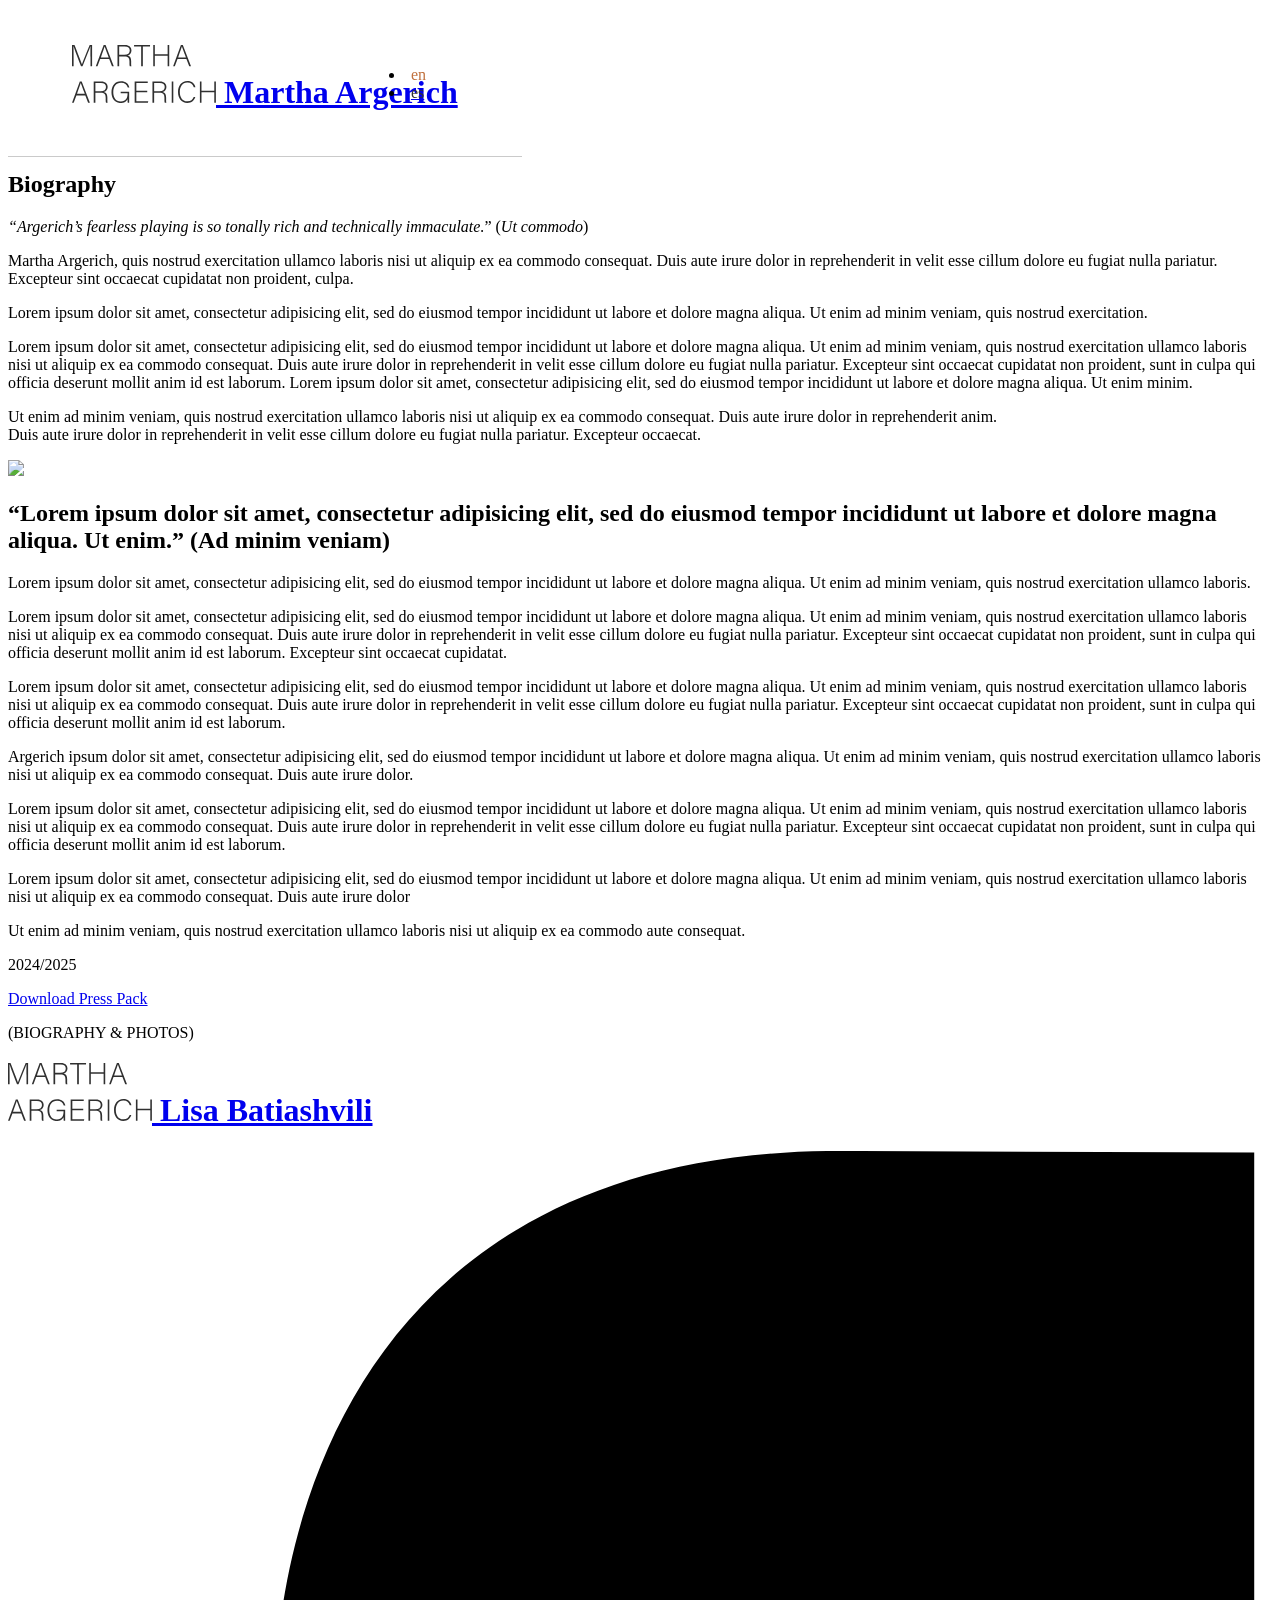
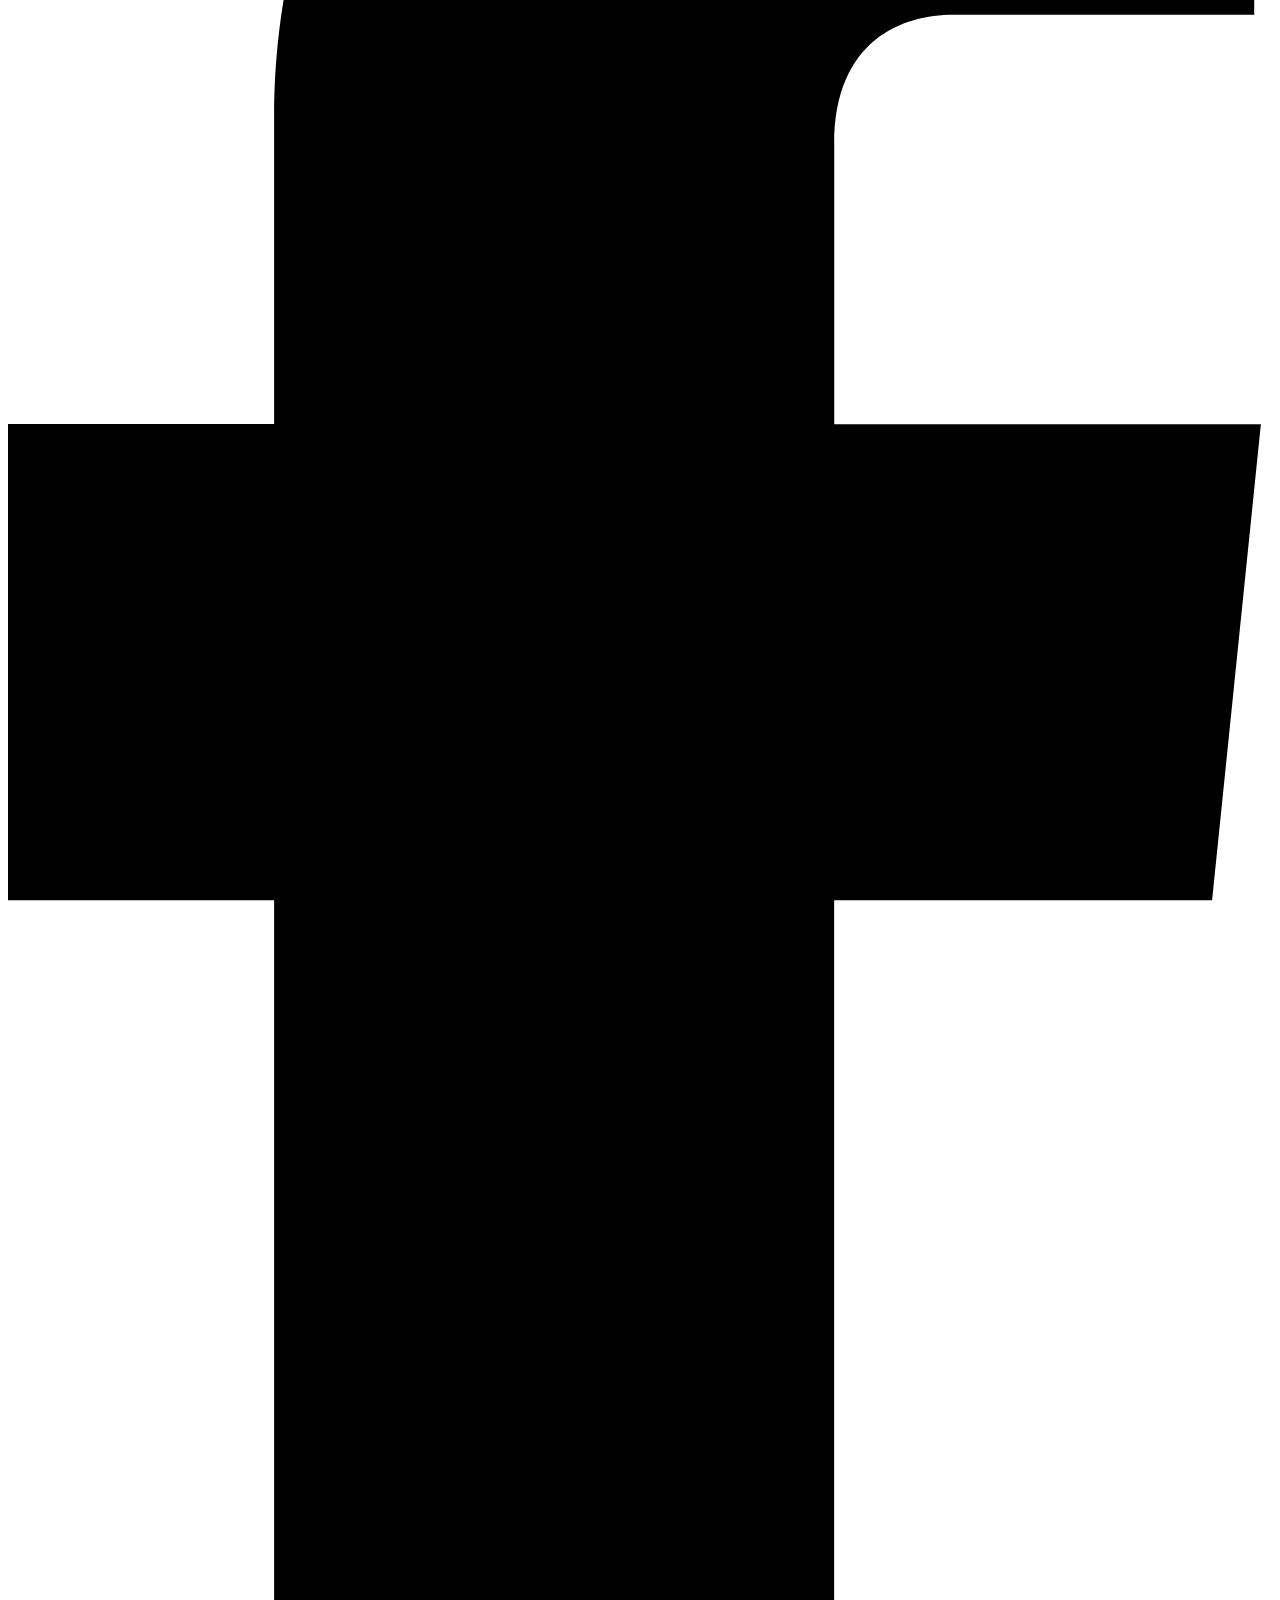
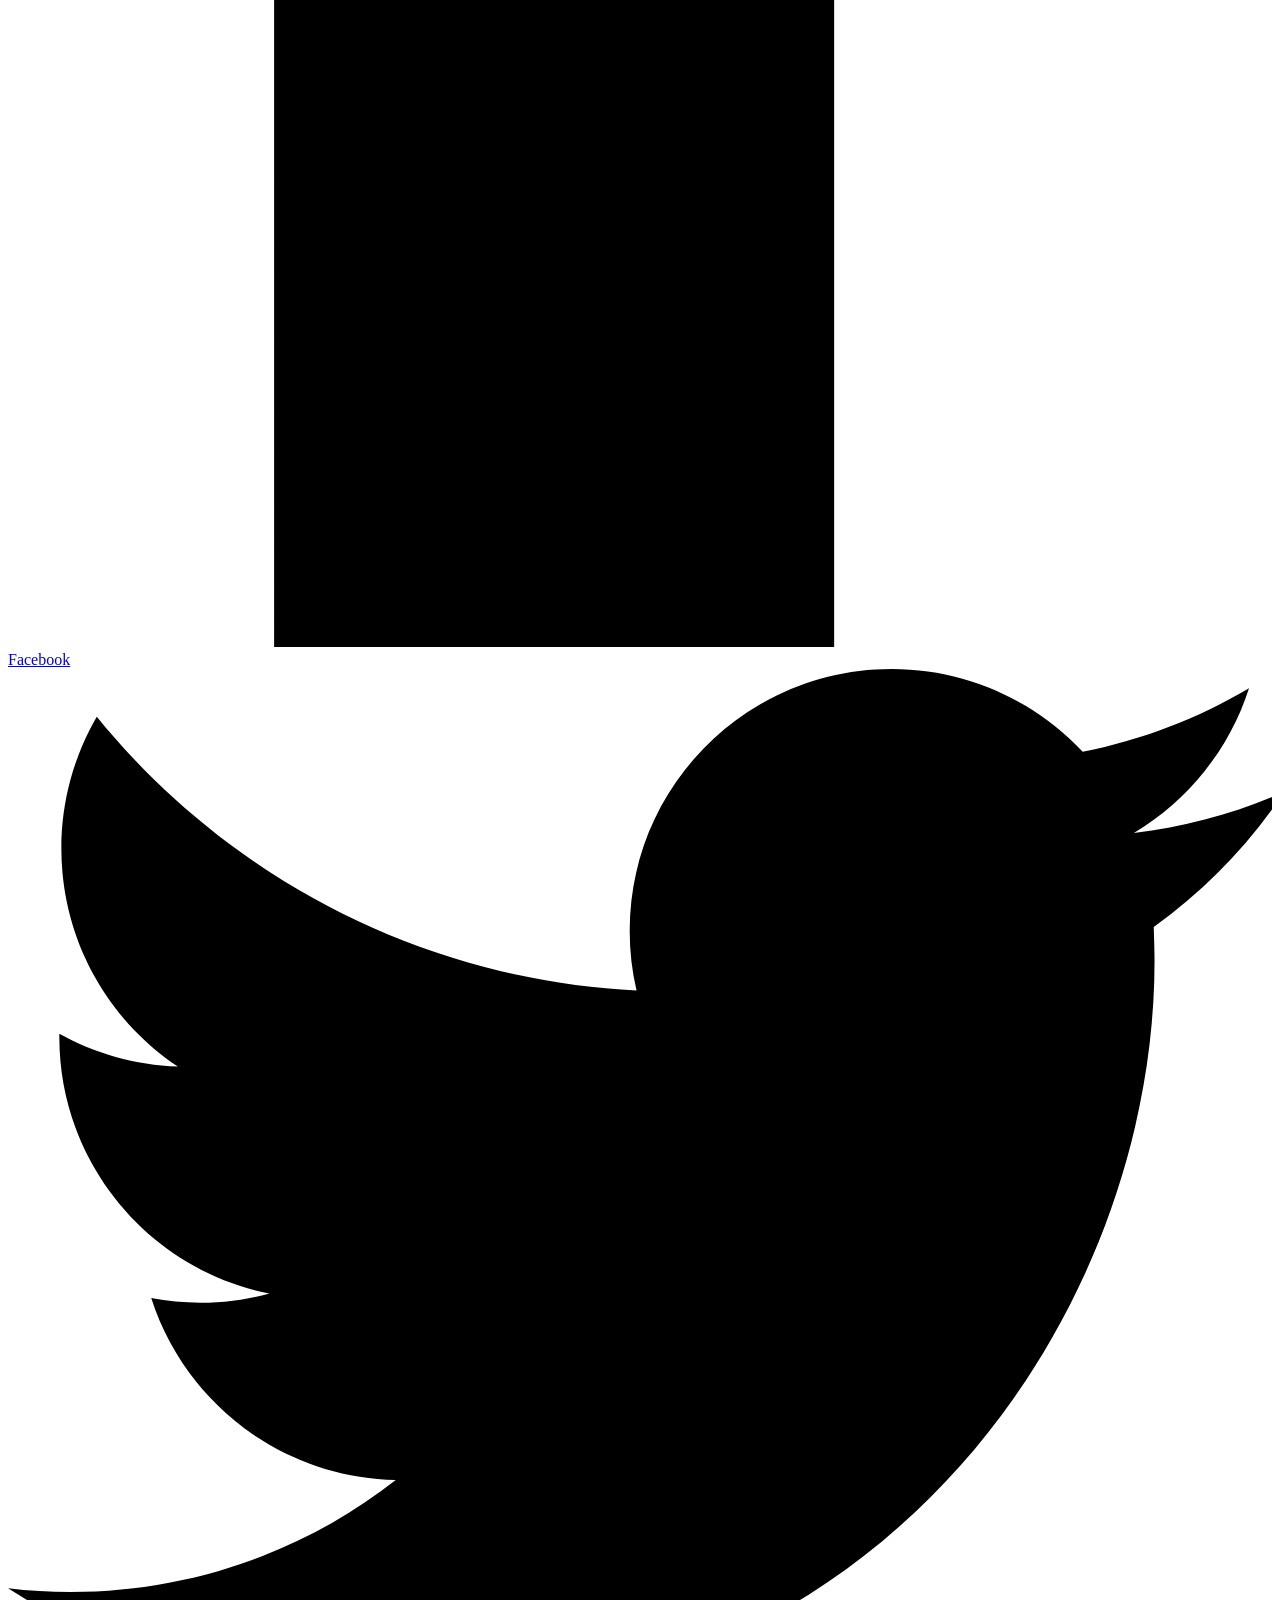
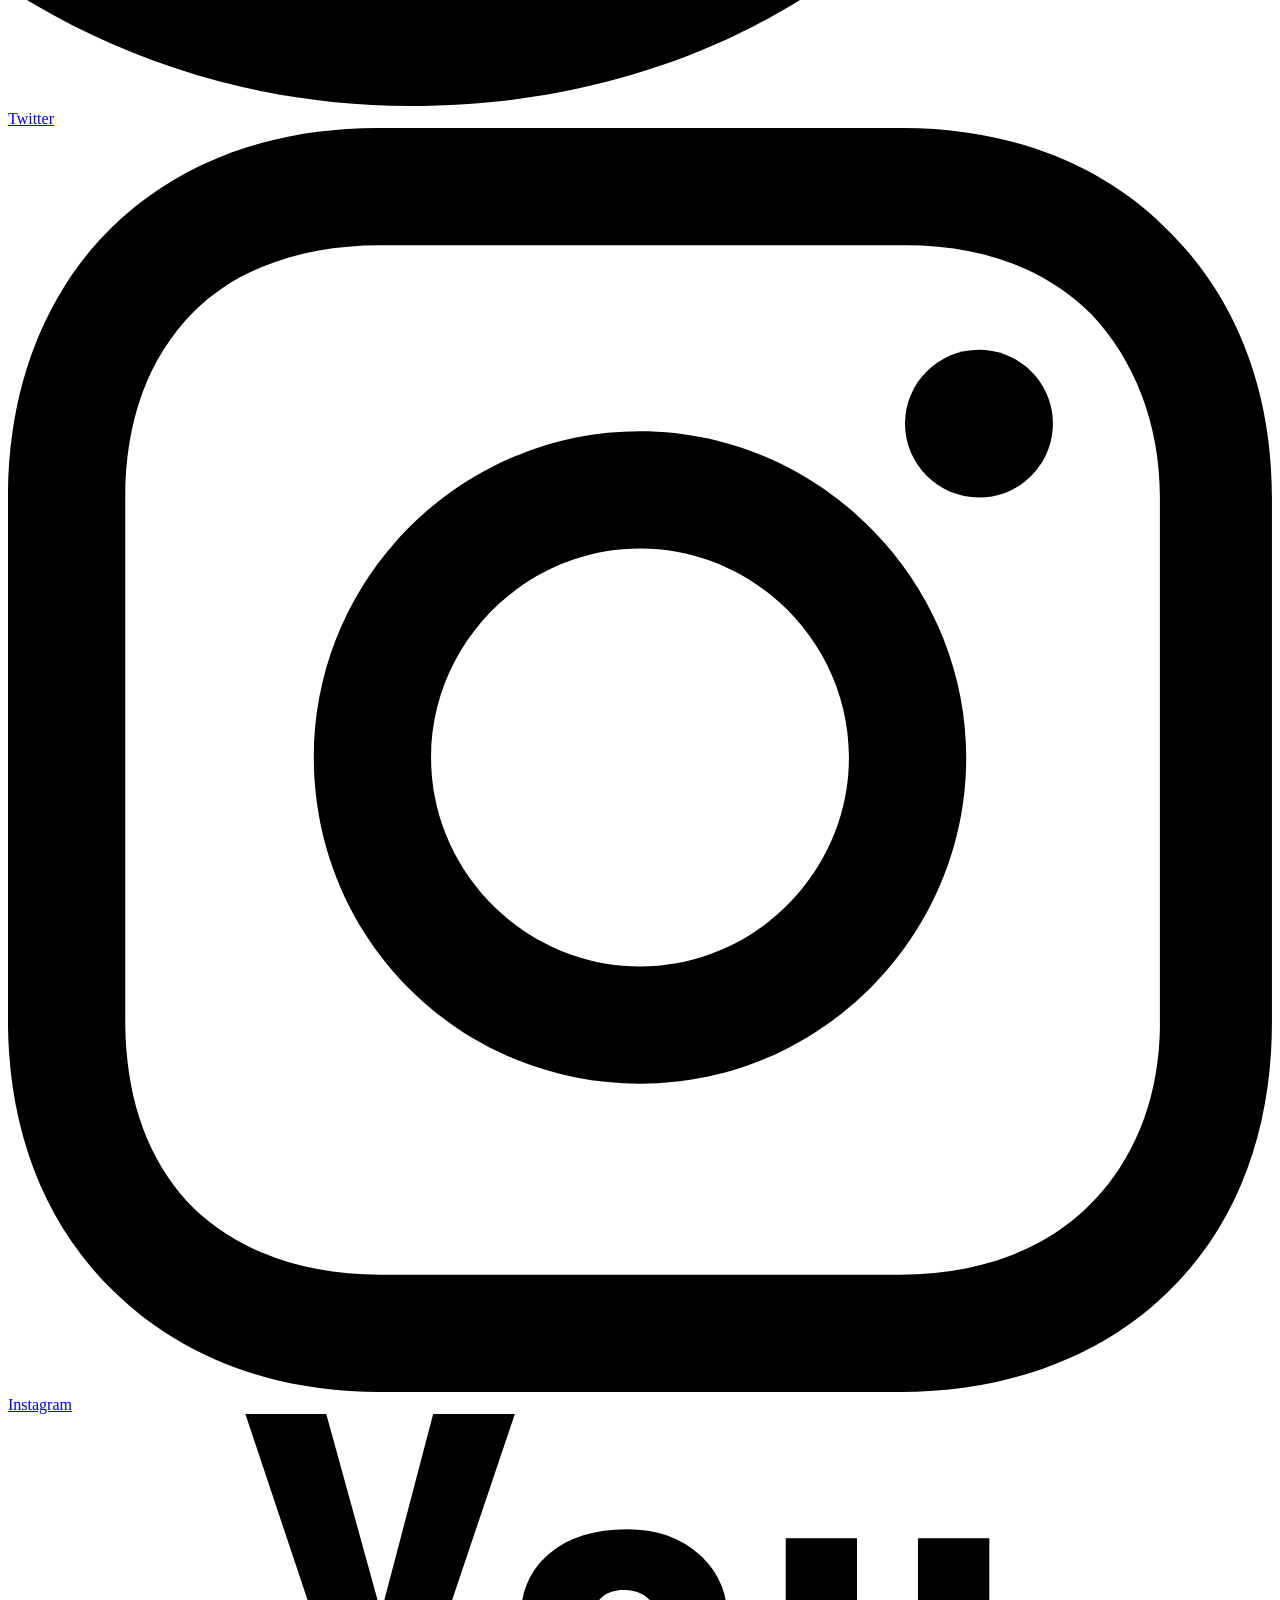
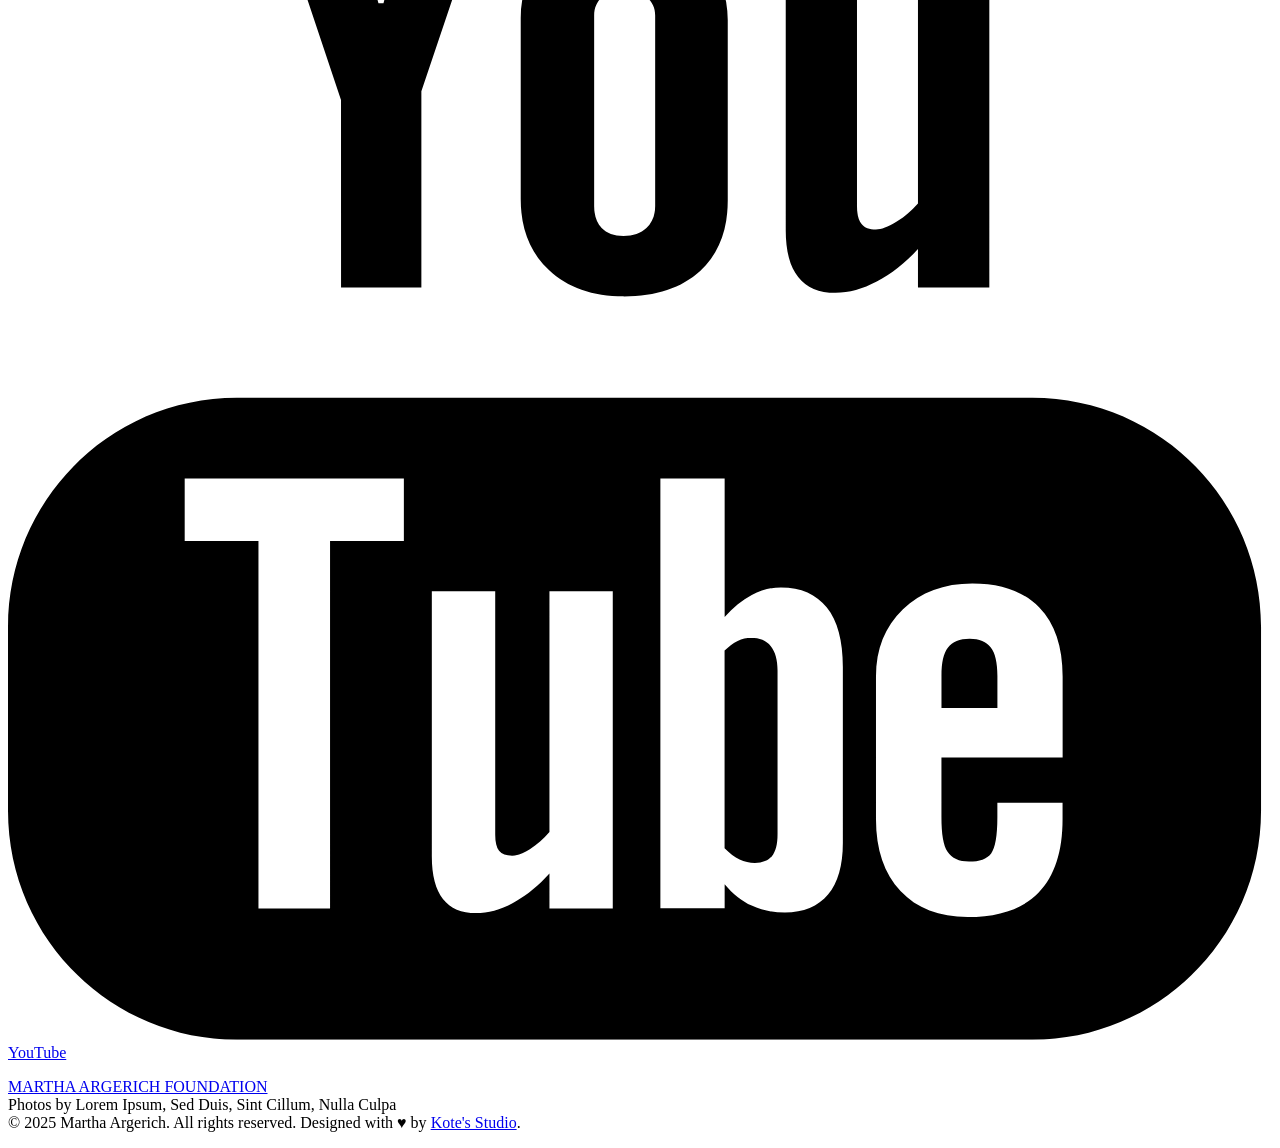
==== commit fcd3b98f: "update html files" ====
--- a/biography.html
+++ b/biography.html
@@ -150,7 +150,7 @@
 			</div>
 		</footer>
 	</div>
-	<nav id="mobile-menu" class="mobile-menu" style="display:none;">
+	<nav id="mobile-menu" class="mobile-menu rsNavItem" style="display:none;">
 		<div class="menu-wrap">
 			<div class="site-branding site-branding-position">
 				<h1 class="site-title">
--- a/css/style.css
+++ b/css/style.css
@@ -0,0 +1,913 @@
+/*
+* Prefixed by https://autoprefixer.github.io
+* PostCSS: v8.4.14,
+* Autoprefixer: v10.4.7
+* Browsers: last 4 version
+*/
+
+html, body{
+    /*min-height: 100vh;*/
+    overflow-x: clip;
+    /*overflow-x: hidden;*/
+}
+
+
+/*::-webkit-scrollbar {
+    display: none;
+}*/
+
+/*html.os-html > .os-host > .os-scrollbar {
+    position: absolute;
+    z-index: 999999;
+    opacity: 0;
+}
+body.scrollable:hover  .os-scrollbar {
+    opacity: 1;
+}*/
+@media(min-width: 600px){
+    html, body{
+        padding-top: 86px;
+    }
+    html, body.contact-page{
+        /*padding-top: 53px;*/
+        padding-top: 0;
+    }
+    body.biogr-page{
+        padding-top: 105px;
+    }
+    .site-branding .icon {
+        width: 144px;
+    }
+    button.menu-toggle {
+        top: 40px;
+    }
+    section.hero-slider {
+        margin-top: -86px;
+    }
+}
+@media(min-width: 660px){
+    .mobile-menu .site-branding .icon {
+        width: 144px;
+    }
+    nav.mobile-menu .mobile-menu-container ul {
+        margin-top: 20px;
+    }
+}
+article.show {
+    z-index: 1;
+}
+@media(min-width: 700px){
+    .biogr-page article.show .show-details {
+        float: left;
+    }
+    .biogr-page article.show .show-details3 {
+        float: right;
+    }
+    .press-page nav.pagination{
+        padding-top: 70px;
+    }
+    .photo-page .gallery-figure6{
+        position: absolute;
+        top: 7.51%;
+        left: 75%;
+    }
+    .photo-page .gallery-figure7{
+        position: absolute;
+        top: 22.28%;
+        left: 0;
+    }
+    .photo-page .gallery-figure8{
+        position: absolute;
+        top: 22.28%;
+        left: 25%;
+    }
+    .photo-page .gallery-figure9{
+        -webkit-transform: translateY(-68%);
+            -ms-transform: translateY(-68%);
+                transform: translateY(-68%);
+    }
+    .photo-page .gallery-figure12{
+        position: absolute;
+        top: 34.95%;
+        left: 75%;
+    }
+    .photo-page .gallery-figure13{
+        position: absolute;
+        top: 37.34%;
+        left: 0;
+    }
+    .photo-page .gallery-figure15{
+        position: absolute;
+        top: 42.46%;
+        left: 75%;
+    }
+    .photo-page .gallery-figure16{
+        -webkit-transform: translateY(-64.5%);
+            -ms-transform: translateY(-64.5%);
+                transform: translateY(-64.5%);
+    }
+    .photo-page .gallery-figure20{
+        position: absolute;
+        left: 75%;
+        top: 69.89%;
+    }
+    .photo-page .gallery-figure21{
+        position: absolute;
+        left: 0px;
+        top: 72.55%;
+    }
+    .photo-page .gallery-figure22{
+        position: absolute;
+        left: 75%;
+        top: 77.41%;
+    }
+    .img-holder {
+        background: #b35316;
+    }
+}
+.holder-wrap.image-loaded {
+    /*background-color: #b35316;*/
+    background-color: unset;
+}
+.press-page nav.pagination{
+    border-top: 1px solid #CCC;
+}
+.flourish-corner {
+    display: none;
+    position: absolute;
+    width: 280px;
+    height: 280px;
+    border: 1px solid;
+    top: -120px;
+    left: -120px;
+    -webkit-clip-path: polygon(0 0, 100% 0, 100% 35%, 30% 35%, 30% 100%, 0 100%);
+    clip-path: polygon(0 0, 100% 0, 100% 35%, 30% 35%, 30% 100%, 0 100%);
+}
+.flourish-corner:before {
+    content: "";
+    padding-bottom: 0;
+    position: relative;
+    width: 100%;
+    float: left;
+}
+@media(min-width: 850px){
+    .schedule-page .biography-main {
+        padding: 0 0 0;
+    }
+}
+@media(max-width: 850px){
+    .flourish-corner {
+        height: 45px;
+    }
+}
+@media(max-width: 849px){
+    .biogr-page{
+        padding-top: 51px;
+    }
+}
+@media(max-width: 700px){
+    .press-page nav.pagination{
+        padding-top: 35px;
+    }
+    figure.gallery-image:hover img {
+        opacity: 1;
+    }
+}
+@media(max-width: 599px){
+    html, body{
+        padding-top: 43px;
+    }
+    .biogr-page{
+        padding-top: 43px;
+    }
+    .site-branding .icon {
+        width: 102px;
+    }
+    button.menu-toggle, button.menu-toggle-down {
+        top: 32px!important;
+    }
+    .site-header-dark .lang-navigation, .site-header-hide .lang-navigation{
+        display: none;
+    }
+}
+@media(max-width: 659px){
+    .mobile-menu .site-branding .icon {
+        width: 102px;
+    }
+    nav.mobile-menu .mobile-menu-container ul {
+        margin-top: 10px;
+    }
+}
+/*სქროლბარის დამალვა/გამოჩენა*/
+/*::-webkit-scrollbar {
+    display: none;
+}*/
+body{
+    -webkit-animation: load .25s .25s both;
+            animation: load .25s .25s both;
+}
+@-webkit-keyframes load{
+    0%{
+        opacity: 0;
+    }
+    100%{
+        opacity: 1;
+    }
+}
+@keyframes load{
+    0%{
+        opacity: 0;
+    }
+    100%{
+        opacity: 1;
+    }
+}
+.site-header nav.lang-navigation {
+    position: absolute;
+    right: calc(5% + 70px);
+    top: calc(50% - 12px);
+    width: auto;
+}
+.page .row {
+    --bs-gutter-x: 0;
+    margin-right: calc(0* var(--bs-gutter-x));
+    margin-left: calc(0* var(--bs-gutter-x));
+}
+body.page-template-page-home .site-header {
+    position: fixed;
+    top: 0;
+    padding: 24px 5% 23px 5%;
+    border-color: transparent;
+    background: rgba(1, 1, 1, 0.15);
+    /*background: rgba(1, 1, 1, 0.15);*/
+    -webkit-transform: translateY(0%);
+        -ms-transform: translateY(0%);
+            transform: translateY(0%);
+    /*transition: .25s;*/
+    -webkit-transition: 0.3s ease-in-out;
+    -o-transition: 0.3s ease-in-out;
+    transition: 0.3s ease-in-out;
+}
+body.page-template-page-home .site-header.scrolled{
+    /*background: rgba(48, 48, 48, 1);*/
+    background: rgba(1, 1, 1, .8);
+    /*position: fixed;*/
+}
+button.menu-toggle {
+    position: fixed;
+    -webkit-transition: 0.3s ease-in-out;
+    -o-transition: 0.3s ease-in-out;
+    transition: 0.3s ease-in-out;
+    -webkit-transform: translateY(0%);
+        -ms-transform: translateY(0%);
+            transform: translateY(0%);
+
+
+    /*z-index: 200;*/
+    border: none;
+    padding: 0;
+    background-color: transparent;
+    right: 5%;
+}
+button.menu-toggle-hide {
+    position: fixed;
+    top: 0;
+    right: 5%;
+    border: none;
+    padding: 0;
+    -webkit-transform: translateY(-240%);
+        -ms-transform: translateY(-240%);
+            transform: translateY(-240%);
+    -webkit-transition: 0.3s ease-in-out;
+    -o-transition: 0.3s ease-in-out;
+    transition: 0.3s ease-in-out;
+    z-index: 200;
+}
+button.menu-toggle-down {
+    position: fixed;
+    top: 40px;
+    right: 5%;
+    border: none;
+    padding: 0;
+    -webkit-transform: translateY(-0%);
+        -ms-transform: translateY(-0%);
+            transform: translateY(-0%);
+    -webkit-transition: 0.3s ease-in-out;
+    -o-transition: 0.3s ease-in-out;
+    transition: 0.3s ease-in-out;
+    z-index: 200;
+}
+button.menu-toggle.scrolled{
+    position: fixed;
+}
+button.menu-toggle.toggle-open, button.menu-toggle.toggle-down{
+    position: fixed;
+}
+body.page-template-page-home .site-header-hide{
+    position: fixed;
+    padding: 24px 5% 23px 5%;
+    top: 0px;
+    background: rgba(1, 1, 1, 0.15);
+    -webkit-transform: translateY(-100%);
+        -ms-transform: translateY(-100%);
+            transform: translateY(-100%);
+    -webkit-transition: 0.3s ease-in-out;
+    -o-transition: 0.3s ease-in-out;
+    transition: 0.3s ease-in-out;
+    z-index: 1;
+}
+body.page-template-page-home .site-header-dark{
+    position: fixed;
+    padding: 24px 5% 23px 5%;
+    top: 0px;
+    background: rgba(1, 1, 1, 0.8);
+    -webkit-transform: translateY(0%);
+        -ms-transform: translateY(0%);
+            transform: translateY(0%);
+    -webkit-transition: 0.3s ease-in-out;
+    -o-transition: 0.3s ease-in-out;
+    transition: 0.3s ease-in-out;
+    z-index: 11;
+}
+body.page-template-page-home .site-header-hide nav.lang-navigation, body.page-template-page-home .site-header-dark nav.lang-navigation{
+    position: absolute;
+    right: calc(5% + 70px);
+    top: calc(50% - 12px);
+    width: auto;
+    -webkit-transition: 0.3s ease-in-out;
+    -o-transition: 0.3s ease-in-out;
+    transition: 0.3s ease-in-out;
+}
+body.page-template-page-home .site-header-hide nav.lang-navigation li:first-of-type:after, body.page-template-page-home .site-header-hide nav.lang-navigation li span, body.page-template-page-home .site-header-dark nav.lang-navigation li:first-of-type:after, body.page-template-page-home .site-header-dark nav.lang-navigation li span {
+    color: #FFF;
+}
+body.biogr-page .site-header-hide nav.lang-navigation li:first-of-type:after, body.biogr-page .site-header-hide nav.lang-navigation li span, body.biogr-page .site-header-dark nav.lang-navigation li:first-of-type:after, body.biogr-page .site-header-dark nav.lang-navigation li span {
+    color: #303030;
+}
+button:hover, input[type="button"]:hover, input[type="reset"]:hover, input[type="submit"]:hover {
+    background: transparent;
+    color: #FFF;
+}
+.mobile-menu .knockout, .mobile-menu {
+    position: fixed;
+}
+.rsDefault .rsBullets, a.hot-spot{
+    z-index: 1;
+}
+.rsSlide {
+    position: relative;
+    left: 0;
+    top: 0;
+    display: block;
+    overflow: hidden;
+    height: 100%;
+    width: 100%;
+}
+.rsDefault .rsBullets {
+    display: block;
+}
+.swiper-button-next:after, .swiper-rtl .swiper-button-prev:after {
+    content: '';
+}
+.swiper-button-next, .swiper-button-prev {
+    color: #fff;
+}
+.slide-left{
+    position: absolute;
+    top: 0; 
+    left: 0; 
+    width: 50%; 
+    height: 100%;
+}
+.slide-right{
+    position: absolute;
+    top: 0; 
+    right: 0; 
+    width: 50%; 
+    height: 100%;
+}
+.slide-caption {
+    z-index: 1;
+}
+.bg-img-title-wrap .center-blk {
+    z-index: 1;
+}
+.biogr-page .full-bleed{
+    background-image: url('../img/5-1600x2134.webp');
+    background-position: center top!important;
+}
+.biogr-page .full-bleed1{
+    background-image: url('../img/Singer-2-1600x1199.webp');
+    background-position: left center!important;
+}
+.schedule-page .full-bleed{
+    background-image: url('../img/Singer-700x500.webp');
+}
+.schedule-page .full-bleed1{
+    background-image: url('../img/H1070461_7ce16274ae-700x500.webp');
+}
+.schedule-page .full-bleed2{
+    background-image: url('../img/H1070666_b4901b86b7-700x500.webp');
+}
+.schedule-page .full-bleed3{
+    background-image: url('../img/2014_05_0135_3_ret-700x500.webp');
+}
+.full-bleed1{
+    background-image: url('../img/banner-citylights2-1600x1120.webp');
+    background-position: center top;
+    /*background-position: center 55px;*/
+}
+.full-bleed2{
+    background-image: url('../img/Home_2-1600x1066.webp');
+    background-position: center center;
+    /*background-position: center 20px;*/
+}
+.full-bleed3{
+    background-image: url('../img/banner-citylights1-1-1600x1120.webp');
+    background-position: center top;
+}
+.full-bleed4{
+    background-image: url('../img/0443HQ_NEW-1600x2134.webp');
+}
+.full-bleed5{
+    background-image: url('../img/Screen-Shot-2020-03-14-at-23.22.32-1600x858.webp');
+    background-position: center center; 
+}
+.full-bleed6{
+    background-image: url('../img/violin.webp');
+}
+.full-bleed7{
+    background-image: url('../img/Singer-4-1600x2134.webp');
+}
+.full-bleed8{
+    background-image: url('../img/rathH1070666_b4901b86b7.webp');
+    -webkit-filter: blur(10px) brightness(1.2) !important;
+            filter: blur(10px) brightness(1.2) !important;
+}
+.full-bleed9{
+    background-image: url('../img/Sammy-Hart.webp');
+}
+.news-page .full-bleed10{
+    background-image: url('../img/Singer-700x500.webp');
+}
+.news-page .full-bleed11{
+    background-image: url('../img/rathH1070666_b4901b86b7.webp');
+}
+.news-page .full-bleed12{
+    background-image: url('../img/Sammy-Hart.webp');
+}
+.news-page .full-bleed13{
+    background-image: url('../img/banner-citylights2-1600x1120.webp');
+}
+.fancybox__container {
+    --fancybox-bg: rgba(255, 255, 255, 0.98);
+}
+.fancybox__content>.f-button.is-close-btn {
+    --f-button-width: 34px;
+    --f-button-height: 34px;
+    --f-button-border-radius: 4px;
+    --f-button-color: #303030;
+    --f-button-hover-color: var(--fancybox-color, #fff);
+    --f-button-bg: transparent;
+    --f-button-hover-bg: transparent;
+    --f-button-active-bg: transparent;
+    --f-button-svg-width: 22px;
+    --f-button-svg-height: 22px;
+    position: absolute;
+    top: -38px;
+    right: 0;
+    opacity: .75;
+}
+/*close-btn position top/right*/
+/*.fancybox__container .is-close-btn {
+    position: fixed !important;
+    top: 20px !important;
+    right: 20px !important;
+    z-index: 9999 !important;
+    background: rgba(0, 0, 0, 0.6);
+    color: white;
+    border-radius: 50%;
+    width: 40px;
+    height: 40px;
+    display: flex;
+    align-items: center;
+    justify-content: center;
+    cursor: pointer;
+    box-shadow: 0 2px 10px rgba(0, 0, 0, 0.2);
+}
+.fancybox__container .is-close-btn svg {
+    width: 20px;
+    height: 20px;
+}*/
+/*End of close-btn position top/right*/
+
+/*h2, .h2 {
+    font-size: 35px;
+    font-weight: 300;
+    color: #303030;
+}*/
+.fancybox__caption{
+    text-align: center;
+}
+.fancybox__caption h2{
+    font-size: 35px;
+    font-weight: 300;
+    color: #303030;
+}
+.video-page .fancybox__caption h3{
+    font-weight: 300;
+    color: #303030;
+}
+.fancybox__slide {
+    padding-right: 30px;
+    padding-left: 30px;
+}
+@media(max-width: 650px){
+    .fancybox__caption h2 {
+        font-size: 3.7vw;
+    }
+}
+section.bio .bio-img {
+    background-position: center 52%;
+}
+.page .btn{
+    width: auto;
+    --bs-btn-padding-x: 0;
+    --bs-btn-padding-y: 0;
+    --bs-btn-font-size: 0;
+}
+.btn-check:checked + .btn, :not(.btn-check) + .btn:active, .btn:first-child:active, .btn.active, .btn.show {
+    color: transparent;
+    background-color: transparent;
+    border-color: transparent;
+}
+.center-blk.aligncenter .row{
+    display: block;
+}
+
+
+
+
+body.page-template-page-home.biogr-page .site-header, body.page-template-page-home.biogr-page .site-header-dark, body.page-template-page-home.biogr-page .site-header-hide {
+    background: #fff;
+    border-bottom: 1px solid #cacaca;
+}
+/*body.page-template-page-home .site-header-hide nav.lang-navigation li:first-of-type:after, body.page-template-page-home .site-header-hide nav.lang-navigation li span{
+    color: #303030;
+}*/
+body.page-template-page-home.biogr-page .site-branding svg{
+    fill: #303030;
+}
+body.page-template-page-home.biogr-page .site-branding svg:hover{
+    fill: #b35316;
+}
+body.page-template-page-home.biogr-page nav.lang-navigation li span {
+    color: #c0703d;
+}
+body.page-template-page-home.biogr-page nav.lang-navigation li a span{
+    color: #303030;
+}
+body.page-template-page-home.biogr-page .site-header nav.lang-navigation li:first-of-type:after{
+    color: #303030;
+}
+body.page-template-page-home.biogr-page .burger-icon span {
+    background: #303030;
+}
+/*body.page-template-page-home.biogr-page .site-header {
+    background: #fff;
+    border-bottom: 1px solid #cacaca;
+}*/
+
+.biogr-page a.btn-rect {
+    border-radius: 0;
+}
+.biogr-page a.btn-rect:active {
+    color: #fff;
+    background-color: #b35316;
+    border-color: #b35316;
+}
+.biogr-page article.show .show-img.full-bleed:before, .biogr-page article.show .show-img.full-bleed {
+    right: 0;
+    left: auto;
+}
+.biogr-page article.show .show-img.full-bleed3:before, .biogr-page article.show .show-img.full-bleed3 {
+    right: auto;
+    left: 0;
+}
+.schedule-page.page .row {
+    display: block;
+}
+.schedule-page.page hr {
+    opacity: 1;
+}
+/*fancybox for photo-page*/
+.photo-page .fancybox__content {
+    width: 100%;
+    height: 100%;
+}
+.video-page .fancybox__content {
+    width: 960px;
+    height: 540px;
+}
+.photo-page .f-button {
+    color: #303030;
+    background: unset;
+}
+.photo-page .f-button:hover:not([disabled]) {
+    color: #CCC;
+    background-color: unset;
+}
+.photo-page .fancybox__infobar {
+    color: #303030;
+}
+.photo-page .fancybox__toolbar {
+    /*--f-button-svg-filter: drop-shadow(1px 1px 1px rgba(24, 24, 27, 0.15));*/
+    --f-button-svg-filter: unset;
+    /*text-shadow: var(--fancybox-toolbar-text-shadow, 1px 1px 1px rgba(0, 0, 0, 0.5));*/
+    text-shadow: unset;
+}
+.photo-page .fancybox__nav .f-button:after{
+    content: "";
+    position: absolute;
+    top: 0;
+    right: auto;
+    width: 44px;
+    height: 44px;
+    background-image: url(../img/arrow.svg);
+    background-repeat: no-repeat;
+    background-position: 50%;
+    background-size: 20px;
+    background-color: transparent;
+    border: 1px solid #303030;
+}
+.photo-page .fancybox__nav .f-button.is-prev:after{
+    -webkit-transform: scaleX(-1);
+        -ms-transform: scaleX(-1);
+            transform: scaleX(-1);
+}
+.photo-page .fancybox__nav .f-button.is-next:hover, .photo-page .fancybox__nav .f-button.is-prev:hover{
+    opacity: 0.4;
+}
+.photo-page .f-button.is-next svg, .photo-page .f-button.is-prev svg{
+    display: none;
+}
+.photo-page .is-horizontal .f-carousel__nav .f-button.is-prev, .photo-page .is-horizontal .f-carousel__nav .f-button.is-next, .photo-page .is-horizontal .fancybox__nav .f-button.is-prev, .photo-page .is-horizontal .fancybox__nav .f-button.is-next {
+    top: 50%;
+    -webkit-transform: translateY(-50%);
+        -ms-transform: translateY(-50%);
+            transform: translateY(-50%);
+    margin: -20px 0 0;
+}
+.photo-page .fancybox__caption{
+    -webkit-transform: translateY(-10px);
+        -ms-transform: translateY(-10px);
+            transform: translateY(-10px);
+    text-align: center;
+    color: #303030;
+}
+.video-page .fancybox__content{
+    width: 80%;
+}
+@media(max-width: 800px){
+    .photo-page .fancybox__nav button, .video-page .fancybox__nav button{
+        display: none;
+    }
+    .video-page .fancybox__content{
+        width: 100%;
+    }
+}
+.contact-page .full-bleed{
+    height: 100vh;
+    background-image: url('../img/3-1600x1120.webp');
+    background-position: center 25%!important;
+}
+@media(max-width: 1024px){
+    .contact-page .full-bleed {
+         height: auto; 
+    }
+}
+/*End of fancybox for photo-page*/
+
+.video-page .full-bleed1{
+    background-image: url('../img/maxresdefault (9).webp');
+    background-position: center center;
+}
+.video-page .full-bleed2{
+    background-image: url('../img/maxresdefault.jpg');
+    background-position: center center;
+}
+.video-page .full-bleed3{
+    background-image: url('../img/maxresdefault (1).webp');
+    background-position: center center;
+}
+.video-page .full-bleed4{
+    background-image: url('../img/maxresdefault (1).jpg');
+    background-position: center center;
+}
+.video-page .full-bleed5{
+    background-image: url('../img/maxresdefault (2).jpg');
+    background-position: center center;
+}
+.video-page .full-bleed6{
+    background-image: url('../img/maxresdefault (3).jpg');
+    background-position: center center;
+}
+.video-page .f-button {
+    color: #303030;
+    background: unset;
+}
+.video-page .f-button:hover:not([disabled]) {
+    color: #CCC;
+    background-color: unset;
+}
+.video-page .fancybox__infobar {
+    color: #303030;
+}
+.video-page .fancybox__toolbar {
+    /*--f-button-svg-filter: drop-shadow(1px 1px 1px rgba(24, 24, 27, 0.15));*/
+    --f-button-svg-filter: unset;
+    /*text-shadow: var(--fancybox-toolbar-text-shadow, 1px 1px 1px rgba(0, 0, 0, 0.5));*/
+    text-shadow: unset;
+}
+.video-page .fancybox__nav .f-button:after{
+    content: "";
+    position: absolute;
+    top: 0;
+    right: auto;
+    width: 44px;
+    height: 44px;
+    background-image: url(../img/arrow.svg);
+    background-repeat: no-repeat;
+    background-position: 50%;
+    background-size: 20px;
+    background-color: transparent;
+    border: 1px solid #303030;
+}
+.video-page .fancybox__nav .f-button.is-prev:after{
+    -webkit-transform: scaleX(-1);
+        -ms-transform: scaleX(-1);
+            transform: scaleX(-1);
+}
+.video-page .fancybox__nav .f-button.is-next:hover, .video-page .fancybox__nav .f-button.is-prev:hover{
+    opacity: 0.4;
+}
+.video-page .f-button.is-next svg, .video-page .f-button.is-prev svg{
+    display: none;
+}
+.video-page .is-horizontal .f-carousel__nav .f-button.is-prev, .video-page .is-horizontal .f-carousel__nav .f-button.is-next, .video-page .is-horizontal .fancybox__nav .f-button.is-prev, .video-page .is-horizontal .fancybox__nav .f-button.is-next {
+    top: 50%;
+    -webkit-transform: translateY(-50%);
+        -ms-transform: translateY(-50%);
+            transform: translateY(-50%);
+    margin: -20px 0 0;
+}
+.video-page .fancybox__caption{
+    -webkit-transform: translateY(0);
+        -ms-transform: translateY(0);
+            transform: translateY(0);
+    text-align: center;
+    color: #303030;
+}
+@media(max-width: 530px){
+    .video-page .fancybox__caption h3 {
+        font-size: 4.4vw;
+    }
+}
+@media(max-height: 900px){
+    .menu-over{
+        width: 100%;
+        height: 100%;
+        position: absolute;
+        overflow: auto;
+        top: 87px;
+        padding-bottom: 108px;
+    }
+    .mobile-menu .menu-bottom {
+        width: 90%;
+    }
+    .site-branding-position{
+        position: relative;
+        padding-bottom: 10px;
+        padding-right: 10px;
+        background-color: #fff;
+        z-index: 1;
+    }
+}
+.spot-artist, .spot-schedule, .spot-news, .spot-press{
+    z-index: 15!important;
+}
+
+
+
+
+
+
+/*.photo-page .figure_cont .container {
+    max-width: 1320px;
+    padding-right: calc(var(--bs-gutter-x)* 1.5);
+    padding-left: calc(var(--bs-gutter-x)* 1.5);
+}
+.photo-page .figure_cont .row {
+    display: flex;
+    --bs-gutter-x: 1.9%;
+    --bs-gutter-y: 1.9%;
+    margin-right: unset;
+    margin-left: unset;
+    width: 100%;
+    clear: unset;
+    float: unset;
+}
+.figure_cont .margin-top{
+    margin-top: 8%;
+}
+.figure_cont .margin_top{
+    margin-top: -22.3%;
+}
+.figure_cont .margin_top1{
+    margin-top: -15%;
+}
+.figure_cont .margin_top2{
+    width: 50%;
+    margin-top: 4%;
+    padding-right: 1.9%;
+}
+.figure_cont .margin_top3{
+    margin-top: -7.2%;
+}
+*/
+
+
+
+@media(max-width: 1024px) and (max-height: 1366px){
+    .royalSlider {
+       height: 62.5vh;
+    }
+}
+@media(max-width: 912px) and (max-height: 1368px){
+    .royalSlider {
+       height: 62.5vh;
+    }
+}
+@media(max-width: 853px) and (max-height: 1280px){
+    .royalSlider {
+       height: 67vh;
+    }
+}
+@media(max-width: 820px) and (max-height: 1180px){
+    .royalSlider {
+       height: 72.5vh;
+    }
+}
+@media(max-width: 768px) and (max-height: 1024px){
+    .royalSlider {
+       height: 83vh;
+    }
+}
+@media(max-width: 540px) and (max-height: 720px){
+    .royalSlider {
+       height: 100vh;
+    }
+}
+@media(max-width: 430px) and (max-height: 932px){
+    .royalSlider {
+       height: 92vh;
+    }
+}
+@media(max-width: 414px) and (max-height: 997px){
+    .royalSlider {
+       height: 95vh;
+    }
+}
+@media(max-width: 412px) and (max-height: 915px){
+    .royalSlider {
+       height: 93vh;
+    }
+}
+@media(max-width: 390px) and (max-height: 844px){
+    .royalSlider {
+       height: 100vh;
+    }
+}
+@media(max-width: 390px) and (max-height: 800px){
+    .royalSlider {
+       height: 93vh;
+    }
+}
+@media(max-width: 375px) and (max-height: 667px){
+    .royalSlider {
+       height: 100vh;
+    }
+}
+@media(max-width: 360px) and (max-height: 740px){
+    .royalSlider {
+       height: 100vh;
+    }
+}
+@media(max-width: 344px) and (max-height: 882px){
+    .royalSlider {
+       height: 97vh;
+    }
+}
+.rsNavItem {
+    -webkit-tap-highlight-color: rgba(0,0,0,0);
+}
